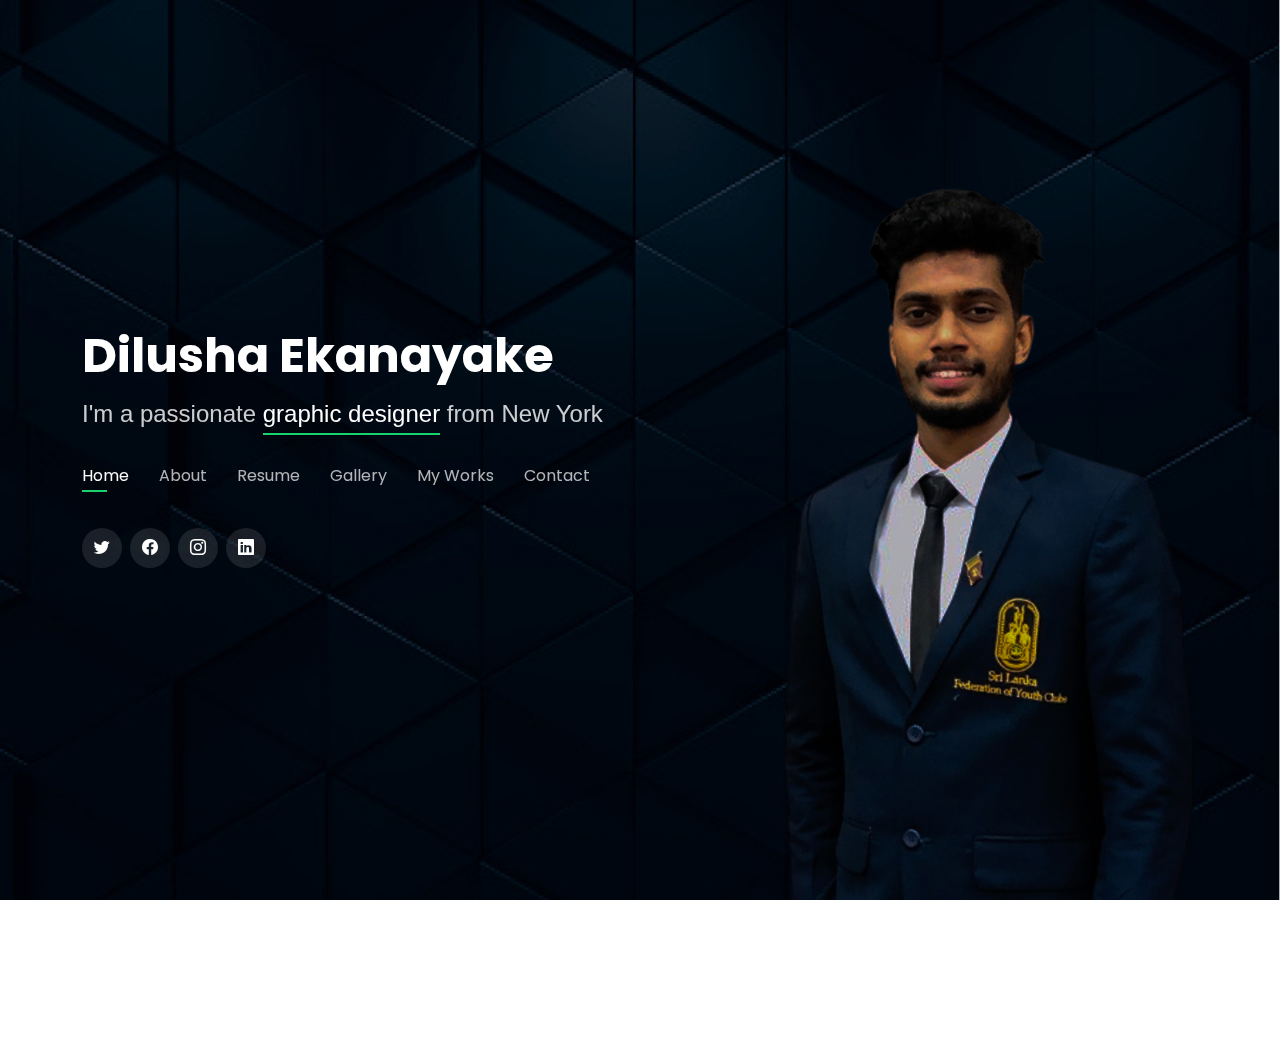
==== index.html @ a5055aa0 "resposived after alt" ====
<!DOCTYPE html>
<html lang="en">
<head>
    <meta charset="UTF-8">
    <title>dilusha</title>
    <meta name=" authour" content="dilusha ekanyaka">
    <meta name="description" content=" dilusha's web site">
    <link rel="icon" type="image/icon" href="assets\images\my profile pic (2).ico">
    <link rel="stylesheet" href="/css/normalize.css">

    <meta
            property="og:image"
            content="https://raw.githubusercontent.com/dilushaeka/web-demo/master/assets/images/my%20officia%20photo%20png.png"/>
    <meta
            property="og:description"
            content=" i am dilusha web developer na d software enegineering student"/>
    <meta property="og:title" content="Dilusha's web"/>
 

     
    <link rel="stylesheet" href="https://cdn.jsdelivr.net/npm/bootstrap@5.3.0-alpha3/dist/css/bootstrap.min.css">
    
    <!-------- google fonts ------>
    <link rel="preconnect" href="https://fonts.googleapis.com">
<link rel="preconnect" href="https://fonts.gstatic.com" crossorigin>
<link href="https://fonts.googleapis.com/css2?family=Poppins:wght@600&family=Ubuntu:wght@500&display=swap" rel="stylesheet">

<!----- my css ------>
<link rel="stylesheet" href="css/main.css">
<link rel="stylesheet" href="css/preloder.css">

 <!-- Favicons -->
 <link href="assets/img/favicon.png" rel="icon">
 <link href="assets/img/apple-touch-icon.png" rel="apple-touch-icon">

 <!-- Vendor CSS Files -->
 <link href="assets/vendor/bootstrap/css/bootstrap.min.css" rel="stylesheet">
 <link href="assets/vendor/bootstrap-icons/bootstrap-icons.css" rel="stylesheet">
 <link href="assets/vendor/boxicons/css/boxicons.min.css" rel="stylesheet">
 <link href="assets/vendor/glightbox/css/glightbox.min.css" rel="stylesheet">
 <link href="assets/vendor/remixicon/remixicon.css" rel="stylesheet">
 <link href="assets/vendor/swiper/swiper-bundle.min.css" rel="stylesheet">


 <!-- AOS Css -->
 <link href="https://unpkg.com/aos@2.3.1/dist/aos.css" rel="stylesheet">

 <!-- link animate.style -->
 <link
    rel="stylesheet"
    href="https://cdnjs.cloudflare.com/ajax/libs/animate.css/4.1.1/animate.min.css"
  />

<!--    hover.css-->
    <link href="css/hover.css" rel="stylesheet" media="all">


  <link href="https://fonts.googleapis.com/icon?family=Material+Icons" rel="stylesheet">


  
  <!-- link pre loder css -->
  <!-- <link rel="stylesheet" href="/css/preloder.css"> -->
 

</head>
<body>
    
    

<!--    <div id="preloder">-->
<!--        <img src="/assets/images/gif/loading.gif" alt="preloder">-->
<!--    </div>-->

    <!-- ============== ==============================Header=====================================================   -->
<!--<header id="header" class="header">-->
<!--      &lt;!&ndash; <a href="" class="logo">Dilusha</a>  &ndash;&gt;-->
<!--    <nav id="navbar" class="navbar">-->
<!--        <img class="hamburger"  src="assets/icons/icons8-hamburger-button-50.png" alt="ham">-->
<!--        <ul class="nav-list">-->
<!--            <li class="nav-item"><a class="nav-link " href="#home-section">Home</a></li>-->
<!--            <li class="nav-item"><a class="nav-link" href="#about" >About</a></li>-->
<!--            <li class="nav-item"><a class="nav-link" href="#resume" >Resume </a></li>-->
<!--            <li class="nav-item"><a class="nav-link" href="#gallery-section">Gallery</a></li>-->
<!--            <li class="nav-item"><a class="nav-link" href="#portfolio" >My work</a></li>-->
<!--            <li class="nav-item"><a href="#contact" >Contact</a></li>-->
<!--        </ul>-->
<!--    </nav>-->
<!--</header>-->
        <!-- End of the header -->

<!-- ======= Header ======= -->
<header id="header">
    <div class="container">

        <h1><a href="index.html">Dilusha Ekanayake</a></h1>
        <!-- Uncomment below if you prefer to use an image logo -->
        <!-- <a href="index.html" class="mr-auto"><img src="assets/img/logo.png" alt="" class="img-fluid"></a> -->
        <h2>I'm a passionate <span>graphic designer</span> from New York</h2>

        <nav id="navbar" class="navbar">
            <ul>
                <li><a class="nav-link active" href="#header">Home</a></li>
                <li><a class="nav-link" href="#about">About</a></li>
                <li><a class="nav-link" href="#resume">Resume</a></li>
                <li><a class="nav-link" href="#gallery-section">Gallery</a></li>
                <li><a class="nav-link" href="#portfolio">My Works</a></li>
                <li><a class="nav-link" href="#contact">Contact</a></li>
            </ul>
            <i class="bi bi-list mobile-nav-toggle"></i>
        </nav><!-- .navbar -->

        <div class="social-links">
            <a href="#" class="twitter"><i class="bi bi-twitter"></i></a>
            <a href="#" class="facebook"><i class="bi bi-facebook"></i></a>
            <a href="#" class="instagram"><i class="bi bi-instagram"></i></a>
            <a href="#" class="linkedin"><i class="bi bi-linkedin"></i></a>
        </div>



    </div>
</header><!-- End Header -->
<main>
<!--        <section class="home" id="home-section">-->
<!--          <div class="container" id="homeContainer">-->
<!--            <div class="social-links">-->
<!--              <a href="#" class="instagram"><i class="bi bi-instagram"></i></a>-->
<!--              <a href="#" class="facebook"><i class="bi bi-facebook"></i></a>-->
<!--              <a href="#" class="linkedin"><i class="bi bi-linkedin"></i></a>-->
<!--              <a href="#" class="twitter"> <i class="bi bi-twitter"></i></a>-->
<!--            </div>-->
<!--            <div class="header-title">-->
<!--              <h2 class="animate__animated animate__bounce__repeat-4">Hello it's Me</h2>-->
<!--            </div>-->
<!--              <br>-->
<!--              <br>-->
<!--            <div class="name" data-aos="flip-left"data-aos-easing="ease-out-cubic"data-aos-duration="2000">-->
<!--              <h1>DILUSHA EKANAYAKE</h1>-->
<!--&lt;!&ndash;              <img src="assets\images\my officia photo png.png" alt="" id="headerPic">&ndash;&gt;-->
<!--            </div>-->
<!--            <br>-->
<!--            &lt;!&ndash; <br>-->
<!--            <br> &ndash;&gt;-->
<!--            <div class="intro">-->
<!--                <h1>I'm <span class="multiple-context"></span></h1>-->
<!--            </div>-->
<!--            <div class="hireMe animate__heartBeat animate__repeat-1 ">-->
<!--              <h1>HIRE Me</h1>-->
<!--            </div>-->
<!--          </div>-->
<!--      </section>  <br> <br> <br> <br> <br> <br>-->


    <!-- ======================================= about SECTION ================================================== -->
        <section id="about" class="about">

        <!-- ======= About Me ======= -->
        <div class="about-me container">

            <div class="section-title">
                <h2>About</h2>
                <p>Learn more about me</p>
            </div>

            <div class="row">
                <div class="col-lg-4" data-aos="fade-right">
                    <img src="assets/img/me.jpg" class="img-fluid" alt="">
                </div>
                <div class="col-lg-8 pt-4 pt-lg-0 content" data-aos="fade-left">
                    <h3>UI/UX &amp; Graphic Designer</h3>
                    <p class="fst-italic">
                        Lorem ipsum dolor sit amet, consectetur adipiscing elit, sed do eiusmod tempor incididunt ut labore et dolore
                        magna aliqua.
                    </p>
                    <div class="row">
                        <div class="col-lg-6">
                            <ul>
                                <li><i class="bi bi-chevron-right"></i> <strong>Birthday:</strong> <span>1 May 1995</span></li>
                                <li><i class="bi bi-chevron-right"></i> <strong>Website:</strong> <span>www.example.com</span></li>
                                <li><i class="bi bi-chevron-right"></i> <strong>Phone:</strong> <span>+123 456 7890</span></li>
                                <li><i class="bi bi-chevron-right"></i> <strong>City:</strong> <span>New York, USA</span></li>
                            </ul>
                        </div>
                        <div class="col-lg-6">
                            <ul>
                                <li><i class="bi bi-chevron-right"></i> <strong>Age:</strong> <span>30</span></li>
                                <li><i class="bi bi-chevron-right"></i> <strong>Degree:</strong> <span>Master</span></li>
                                <li><i class="bi bi-chevron-right"></i> <strong>PhEmailone:</strong> <span>email@example.com</span></li>
                                <li><i class="bi bi-chevron-right"></i> <strong>Freelance:</strong> <span>Available</span></li>
                            </ul>
                        </div>
                    </div>
                    <p>
                        I’m  Software Engineering Student , Social Worker & Volunteer From Sri Lanka.
                        I Have  Done So Many Social projects and Volunteering Events.Highly Ambitious
                        & Focused Undergraduate in Computer Science.
                        I’m Consider Myself a Hardworking
                        Individual With a  Great  Passion and IT For the Business  Industries.
                        I’m Able to  Communicate Effectively wide with a Wide Range Of People.
                    </p>
                </div>
            </div>

            <div class="row tech-main-div"> +

                <div><h2>Here's</h2></div>
                <div><h1>Technologies</h1></div>
                <div><h2>I'm working</h2></div>

                <div class="tech-div">
                    <div class="tech-img"><img  src="assets\png\css-3.png" alt="css-png"><span></span></div>
                    <div class="tech-img"><img  src="assets\png\java.png" alt="java-png"><span></span></div>
                    <div class="tech-img"><img  src="assets\png\hibernate-icon-0.jpg" alt="hiber-png"><span></span></div>
                    <div class="tech-img"><img  src="assets\png\html-5.png" alt="html-png"></div>
                    <div class="tech-img"><img  src="assets\png\github-mark-white.png" alt="css-png" style="background-color: black;"><span>CSS</span></div>
                    <div class="tech-img"><img  src="assets\png\logo-mysql-170x115.png" alt="java-png"><span></span></div>
                    <div class="tech-img"><img  src="assets\png\figma.png" alt="hiber-png"><span></span></div>
                    <div class="tech-img"><img  src="assets\png\javaScript.png" alt="html-png"></div>
                    <div class="tech-img"><img  src="assets\png\React1.png" alt="css-png"><span></span></div>
                    <div class="tech-img"><img  src="assets\png\tailwind.png" alt="java-png"><span></span></div>
                    <div class="tech-img"><img  src="assets\png\bootstrap.png" alt="hiber-png"><span></span></div>
                    <div class="tech-img"><img  src="assets\png\jQuary.png" alt="html-png"></div>


                </div>
            </div><br> <br> <br>

        </div><!-- End About Me -->
      </section>

    <!-- ====================================== Resume Section ================================================== -->
        <section id="resume" class="resume">
        <div class="container">

            <div class="section-title">
                <h2>Resume</h2>
                <p>Check My Resume</p>
            </div>

            <div class="row">
                <div class="col-lg-6">
                    <h3 class="resume-title">Sumary</h3>
                    <div class="resume-item pb-0">
                        <h4>Alice Barkley</h4>
                        <p><em>Innovative and deadline-driven Graphic Designer with 3+ years of experience designing and developing user-centered digital/print marketing material from initial concept to final, polished deliverable.</em></p>
                        <p>
                        <ul>
                            <li>Portland par 127,Orlando, FL</li>
                            <li>(123) 456-7891</li>
                            <li>alice.barkley@example.com</li>
                        </ul>
                        </p>
                    </div>

                    <h3 class="resume-title">Education</h3>
                    <div class="resume-item">
                        <h4>Master of Fine Arts &amp; Graphic Design</h4>
                        <h5>2015 - 2016</h5>
                        <p><em>Rochester Institute of Technology, Rochester, NY</em></p>
                        <p>Qui deserunt veniam. Et sed aliquam labore tempore sed quisquam iusto autem sit. Ea vero voluptatum qui ut dignissimos deleniti nerada porti sand markend</p>
                    </div>
                    <div class="resume-item">
                        <h4>Bachelor of Fine Arts &amp; Graphic Design</h4>
                        <h5>2010 - 2014</h5>
                        <p><em>Rochester Institute of Technology, Rochester, NY</em></p>
                        <p>Quia nobis sequi est occaecati aut. Repudiandae et iusto quae reiciendis et quis Eius vel ratione eius unde vitae rerum voluptates asperiores voluptatem Earum molestiae consequatur neque etlon sader mart dila</p>
                    </div>
                </div>
                <div class="col-lg-6">
                    <h3 class="resume-title">Professional Experience</h3>
                    <div class="resume-item">
                        <h4>Senior graphic design specialist</h4>
                        <h5>2019 - Present</h5>
                        <p><em>Experion, New York, NY </em></p>
                        <p>
                        <ul>
                            <li>Lead in the design, development, and implementation of the graphic, layout, and production communication materials</li>
                            <li>Delegate tasks to the 7 members of the design team and provide counsel on all aspects of the project. </li>
                            <li>Supervise the assessment of all graphic materials in order to ensure quality and accuracy of the design</li>
                            <li>Oversee the efficient use of production project budgets ranging from $2,000 - $25,000</li>
                        </ul>
                        </p>
                    </div>
                    <div class="resume-item">
                        <h4>Graphic design specialist</h4>
                        <h5>2017 - 2018</h5>
                        <p><em>Stepping Stone Advertising, New York, NY</em></p>
                        <p>
                        <ul>
                            <li>Developed numerous marketing programs (logos, brochures,infographics, presentations, and advertisements).</li>
                            <li>Managed up to 5 projects or tasks at a given time while under pressure</li>
                            <li>Recommended and consulted with clients on the most appropriate graphic design</li>
                            <li>Created 4+ design presentations and proposals a month for clients and account managers</li>
                        </ul>
                        </p>
                    </div>
                </div>
            </div>

        </div>

        </section><!-- End Resume Section -->

    <!-- ====================================== Gallery Section ================================================== -->

        <section class="row gallery" id="gallery-section">
            <div class="container">
                <div  class="section-title" >
                    <h2>GALLERY</h2>
                    <h1>YOU CAN SEE MY GALLERY HERE </h1>
                </div> <br>  <br> <br>
                <div class="Box">

                    <div>
                        <img src="assets\images\volunteer Award.JPG" alt=""  width="500">
                    </div>

                    <div>
                        <img src="assets\png\my profile pic.jfif" alt="" width="500" >
                    </div>

                    <div>
                        <img src="" alt="" width="500">
                    </div>

                    <div>
                        <img src="assets\images\thaipongal.JPG" alt="" width="500">
                    </div>

                    <div>
                        <img src="assets\images\internatinal banner.JPG" alt="" width="500">
                    </div>

                    <div>
                        <img src="assets\images\side-angle.JPG" alt="side"  width="300">
                    </div>

                    <div>
                        <img src="assets\images\volunteer Award.JPG" alt=""  width="500">
                    </div>

                    <div>
                        <img src="assets\png\my profile pic.jfif" alt="" width="500" >
                    </div>

                    <div>
                        <img src="" alt="" width="500">
                    </div>

                    <div>
                        <img src="assets\images\thaipongal.JPG" alt="" width="500">
                    </div>

                    <div>
                        <img src="assets\images\internatinal banner.JPG" alt="" width="500">
                    </div>

                    <div>
                        <img src="assets\images\side-angle.JPG" alt=""  width="300">
                    </div>
                </div>
            </div>
        </section> <br> <br> <br> <br> <br> <br>


    <!-- ======= Portfolio Section ======= -->
    <section id="portfolio" class="portfolio">
        <div class="container">

            <div class="section-title">
                <h2>Portfolio</h2>
                <p>My Works</p>
            </div>

            <div class="row">
                <div class="col-lg-12 d-flex justify-content-center">
                    <ul id="portfolio-flters">
                        <li data-filter="*" class="filter-active">All</li>
                        <li data-filter=".filter-app">App</li>
                        <li data-filter=".filter-card">Card</li>
                        <li data-filter=".filter-web">Web</li>
                    </ul>
                </div>
            </div>

            <div class="row portfolio-container">

                <div class="col-lg-4 col-md-6 portfolio-item filter-app">
                    <div class="portfolio-wrap">
                        <img src="assets\images\uk tile.png" class="img-fluid" alt="">
                        <div class="portfolio-info">
                            <h4>UK Tile House</h4>
                            <p>App</p>
                            <div class="portfolio-links">
                                <a href="assets/img/portfolio/portfolio-1.jpg" data-gallery="portfolioGallery" class="portfolio-lightbox" title="App 1"><i class="bx bx-plus"></i></a>
                                <a href="https://github.com/dilushaeka/UkTileShopManage" data-gallery="portfolioDetailsGallery" data-glightbox="type: external" class="portfolio-details-lightbox" title="Portfolio Details"><i class="bx bx-link"></i></a>
                            </div>
                        </div>
                    </div>
                </div>

                <div class="col-lg-4 col-md-6 portfolio-item filter-web">
                    <div class="portfolio-wrap">
                        <img src="assets/images/Projects/POS Assignment7.png" class="img-fluid" alt="">
                        <div class="portfolio-info">
                            <h4>Bootstrap POS</h4>
                            <p>Web</p>
                            <div class="portfolio-links">
                                <a href="https://github.com/dilushaeka/bootstrap-pos" data-gallery="portfolioGallery" class="portfolio-lightbox" title="Web 3"><i class="bx bx-plus"></i></a>
                                <a href="" data-gallery="portfolioDetailsGallery" data-glightbox="type: external" class="portfolio-details-lightbox" title="Portfolio Details"><i class="bx bx-link"></i></a>
                            </div>
                        </div>
                    </div>
                </div>

                <div class="col-lg-4 col-md-6 portfolio-item filter-app">
                    <div class="portfolio-wrap">
                        <img src="assets/images/Projects/calculater ass8.png" class="img-fluid" alt="">
                        <div class="portfolio-info">
                            <h4>Calculator</h4>
                            <p>App</p>
                            <div class="portfolio-links">
                                <a href="assets/img/portfolio/portfolio-3.jpg" data-gallery="portfolioGallery" class="portfolio-lightbox" title="App 2"><i class="bx bx-plus"></i></a>
                                <a href="https://github.com/dilushaeka/calculator" data-gallery="portfolioDetailsGallery" data-glightbox="type: external" class="portfolio-details-lightbox" title="Portfolio Details"><i class="bx bx-link"></i></a>
                            </div>
                        </div>
                    </div>
                </div>

                <div class="col-lg-4 col-md-6 portfolio-item filter-card">
                    <div class="portfolio-wrap">
                        <img src="assets/images/Projects/assignment5.jpg" class="img-fluid" alt="">
                        <div class="portfolio-info">
                            <h4> Article</h4>
                            <p>Card</p>
                            <div class="portfolio-links">
                                <a href="assets/img/portfolio/portfolio-4.jpg" data-gallery="portfolioGallery" class="portfolio-lightbox" title="Card 2"><i class="bx bx-plus"></i></a>
                                <a href="https://github.com/dilushaeka/css_assignment5" data-gallery="portfolioDetailsGallery" data-glightbox="type: external" class="portfolio-details-lightbox" title="Portfolio Details"><i class="bx bx-link"></i></a>
                            </div>
                        </div>
                    </div>
                </div>

                <div class="col-lg-4 col-md-6 portfolio-item filter-web">
                    <div class="portfolio-wrap">
                        <img src="" class="img-fluid" alt="">
                        <div class="portfolio-info">
                            <h4>Web 2</h4>
                            <p>Web</p>
                            <div class="portfolio-links">
                                <a href="" data-gallery="portfolioGallery" class="portfolio-lightbox" title="Web 2"><i class="bx bx-plus"></i></a>
                                <a href="" data-gallery="portfolioDetailsGallery" data-glightbox="type: external" class="portfolio-details-lightbox" title="Portfolio Details"><i class="bx bx-link"></i></a>
                            </div>
                        </div>
                    </div>
                </div>

                <div class="col-lg-4 col-md-6 portfolio-item filter-app">
                    <div class="portfolio-wrap">
                        <img src="assets/img/portfolio/portfolio-6.jpg" class="img-fluid" alt="">
                        <div class="portfolio-info">
                            <h4>App 3</h4>
                            <p>App</p>
                            <div class="portfolio-links">
                                <a href="assets/img/portfolio/portfolio-6.jpg" data-gallery="portfolioGallery" class="portfolio-lightbox" title="App 3"><i class="bx bx-plus"></i></a>
                                <a href="portfolio-details.html" data-gallery="portfolioDetailsGallery" data-glightbox="type: external" class="portfolio-details-lightbox" title="Portfolio Details"><i class="bx bx-link"></i></a>
                            </div>
                        </div>
                    </div>
                </div>

                <div class="col-lg-4 col-md-6 portfolio-item filter-card">
                    <div class="portfolio-wrap">
                        <img src="assets/images/Projects/carAnimation.png" class="img-fluid" alt="">
                        <div class="portfolio-info">
                            <h4>Card 1</h4>
                            <p>Card</p>
                            <div class="portfolio-links">
                                <a href="https://github.com/dilushaeka/carAnimation" data-gallery="portfolioGallery" class="portfolio-lightbox" title="Card 1"><i class="bx bx-plus"></i></a>
                                <a href="https://dilushaeka.github.io/carAnimation/" data-gallery="portfolioDetailsGallery" data-glightbox="type: external" class="portfolio-details-lightbox" title="Portfolio Details"><i class="bx bx-link"></i></a>
                            </div>
                        </div>
                    </div>
                </div>

                <div class="col-lg-4 col-md-6 portfolio-item filter-card">
                    <div class="portfolio-wrap">
                        <img src="assets/img/portfolio/portfolio-8.jpg" class="img-fluid" alt="">
                        <div class="portfolio-info">
                            <h4>Card 3</h4>
                            <p>Card</p>
                            <div class="portfolio-links">
                                <a href="assets/img/portfolio/portfolio-8.jpg" data-gallery="portfolioGallery" class="portfolio-lightbox" title="Card 3"><i class="bx bx-plus"></i></a>
                                <a href="portfolio-details.html" data-gallery="portfolioDetailsGallery" data-glightbox="type: external" class="portfolio-details-lightbox" title="Portfolio Details"><i class="bx bx-link"></i></a>
                            </div>
                        </div>
                    </div>
                </div>

                <div class="col-lg-4 col-md-6 portfolio-item filter-web">
                    <div class="portfolio-wrap">
                        <img src="assets/img/portfolio/portfolio-9.jpg" class="img-fluid" alt="">
                        <div class="portfolio-info">
                            <h4>Web 3</h4>
                            <p>Web</p>
                            <div class="portfolio-links">
                                <a href="assets/img/portfolio/portfolio-9.jpg" data-gallery="portfolioGallery" class="portfolio-lightbox" title="Web 3"><i class="bx bx-plus"></i></a>
                                <a href="portfolio-details.html" data-gallery="portfolioDetailsGallery" data-glightbox="type: external" class="portfolio-details-lightbox" title="Portfolio Details"><i class="bx bx-link"></i></a>
                            </div>
                        </div>
                    </div>
                </div>

            </div>

        </div>

        <div> <br> <br> <br> <br> <br>
            <h1>
                <a class="hireMe animate__heartBeat animate__repeat-1 " style="color: #76078f; background-color: #29cc61; width: fit-content; padding: 14px; text-decoration: none; animation-name: hire;
                      animation-duration: 0.5s;

                      animation-iteration-count: infinite;" href="https://medium.com/@dilushaeka99">Click Here to My Blog site</a>
            </h1>
        </div>
    </section><!-- End Portfolio Section -->
    <!-- ===================================== Contact Section ================================================== -->
        <section id="contact" class="contact">
            <div class="container">

                <div class="section-title">
                    <h2>Contact</h2>
                    <p>Contact Me</p>
                </div>

                <div class="row mt-2">

                    <div class="col-md-6 d-flex align-items-stretch">
                        <div class="info-box">
                            <i class="bx bx-map"></i>
                            <h3>My Address</h3>
                            <p>A108 Adam Street, New York, NY 535022</p>
                        </div>
                    </div>

                    <div class="col-md-6 mt-4 mt-md-0 d-flex align-items-stretch">
                        <div class="info-box">
                            <i class="bx bx-share-alt"></i>
                            <h3>Social Profiles</h3>
                            <div class="social-links">
                                <a href="#" class="twitter"><i class="bi bi-twitter"></i></a>
                                <a href="#" class="facebook"><i class="bi bi-facebook"></i></a>
                                <a href="#" class="instagram"><i class="bi bi-instagram"></i></a>
                                <a href="#" class="google-plus"><i class="bi bi-skype"></i></a>
                                <a href="#" class="linkedin"><i class="bi bi-linkedin"></i></a>
                            </div>
                        </div>
                    </div>

                    <div class="col-md-6 mt-4 d-flex align-items-stretch">
                        <div class="info-box">
                            <i class="bx bx-envelope"></i>
                            <h3>Email Me</h3>
                            <p>contact@example.com</p>
                        </div>
                    </div>
                    <div class="col-md-6 mt-4 d-flex align-items-stretch">
                        <div class="info-box">
                            <i class="bx bx-phone-call"></i>
                            <h3>Call Me</h3>
                            <p>+1 5589 55488 55</p>
                        </div>
                    </div>
                </div>

                <form action="forms/contact.php" method="post" role="form" class="php-email-form mt-4">
                    <div class="row">
                        <div class="col-md-6 form-group">
                            <input type="text" name="name" class="form-control" id="name" placeholder="Your Name" required>
                        </div>
                        <div class="col-md-6 form-group mt-3 mt-md-0">
                            <input type="email" class="form-control" name="email" id="email" placeholder="Your Email" required>
                        </div>
                    </div>
                    <div class="form-group mt-3">
                        <input type="text" class="form-control" name="subject" id="subject" placeholder="Subject" required>
                    </div>
                    <div class="form-group mt-3">
                        <textarea class="form-control" name="message" rows="5" placeholder="Message" required></textarea>
                    </div>
                    <div class="my-3">
                        <div class="loading">Loading</div>
                        <div class="error-message"></div>
                        <div class="sent-message">Your message has been sent. Thank you!</div>
                    </div>
                    <div class="text-center"><button type="submit">Send Message</button></div>
                </form>

            </div>
        </section><!-- End Contact Section -->

    </main>

        <footer>

        </footer>

        <script src="/assets/jQuary/jquery-3.6.4.min.js"></script>

        <!-- Vendor JS Files -->
        <script src="assets/vendor/purecounter/purecounter_vanilla.js"></script>
        <script src="assets/vendor/bootstrap/js/bootstrap.bundle.min.js"></script>
        <script src="assets/vendor/glightbox/js/glightbox.min.js"></script>
        <script src="assets/vendor/isotope-layout/isotope.pkgd.min.js"></script>
        <script src="assets/vendor/swiper/swiper-bundle.min.js"></script>
        <script src="assets/vendor/waypoints/noframework.waypoints.js"></script>
        <script src="assets/vendor/php-email-form/validate.js"></script>

        <script src="https://unpkg.com/typed.js@2.0.16/dist/typed.umd.js"></script>
        <script src="https://smtpjs.com/v3/smtp.js"></script>




        <script src="js/main.js"></script>
        <!-- AOS JS -->
        <script src="https://unpkg.com/aos@2.3.1/dist/aos.js"></script>
        <script>
            AOS.init();

            $(document).ready(()=>{
                setTimeout(() => {
                    $("#preloder").css({
                        display:"none"
                    });
                },3000);
            });



        </script>


</body>
</html>
---- css/main.css ----
/**
* Template Name: Personal
* Updated: Mar 10 2023 with Bootstrap v5.2.3
* Template URL: https://bootstrapmade.com/personal-free-resume-bootstrap-template/
* Author: BootstrapMade.com
* License: https://bootstrapmade.com/license/
*/

/*--------------------------------------------------------------
# General
--------------------------------------------------------------*/
body {
  font-family: "Open Sans", sans-serif;
  background-color: #040404;
  color: #fff;
  position: relative;
  background: transparent;
}

body::before {
  content: "";
  position: fixed;
  background: #040404 url("../assets/images/bg.jpg") top right no-repeat;
  background-size: cover;
  left: 0;
  right: 0;
  top: 0;
  height: 100vh;
  z-index: -1;
}

@media (min-width: 1024px) {
  body::before {
    background-attachment: fixed;
  }
}

a {
  color: #18d26e;
  text-decoration: none;
}

a:hover {
  color: #35e888;
  text-decoration: none;
}

h1,
h2,
h3,
h4,
h5,
h6 {
  font-family: "Raleway", sans-serif;
}

/*--------------------------------------------------------------
# Header
--------------------------------------------------------------*/
#header {
  transition: ease-in-out 0.3s;
  position: relative;
  height: 100vh;
  display: flex;
  align-items: center;
  z-index: 997;
  overflow-y: auto;
}

#header * {
  transition: ease-in-out 0.3s;
}

#header h1 {
  font-size: 48px;
  margin: 0;
  padding: 0;
  line-height: 1;
  font-weight: 700;
  font-family: "Poppins", sans-serif;
}

#header h1 a,
#header h1 a:hover {
  color: #fff;
  line-height: 1;
  display: inline-block;
}

#header h2 {
  font-size: 24px;
  margin-top: 20px;
  color: rgba(255, 255, 255, 0.8);
}

#header h2 span {
  color: #fff;
  border-bottom: 2px solid #18d26e;
  padding-bottom: 6px;
}

#header img {
  padding: 0;
  margin: 0;
}

#header .social-links {
  margin-top: 40px;
  display: flex;
}

#header .social-links a {
  font-size: 16px;
  display: flex;
  justify-content: center;
  align-items: center;
  background: rgba(255, 255, 255, 0.1);
  color: #fff;
  line-height: 1;
  margin-right: 8px;
  border-radius: 50%;
  width: 40px;
  height: 40px;
}

#header .social-links a:hover {
  background: #18d26e;
}

@media (max-width: 992px) {
  #header h1 {
    font-size: 36px;
  }

  #header h2 {
    font-size: 20px;
    line-height: 30px;
  }

  #header .social-links {
    margin-top: 15px;
  }

  #header .container {
    display: flex;
    flex-direction: column;
    align-items: center;
  }
}

/* Header Top */
#header.header-top {
  height: 80px;
  position: fixed;
  left: 0;
  top: 0;
  right: 0;
  background: rgba(0, 0, 0, 0.9);
}

#header.header-top .social-links,
#header.header-top h2 {
  display: none;
}

#header.header-top h1 {
  margin-right: auto;
  font-size: 36px;
}

#header.header-top .container {
  display: flex;
  align-items: center;
}

#header.header-top .navbar {
  margin: 0;
}

@media (max-width: 768px) {
  #header.header-top {
    height: 60px;
  }

  #header.header-top h1 {
    font-size: 26px;
  }
}

/*--------------------------------------------------------------
# Navigation Menu
--------------------------------------------------------------*/
/**
* Desktop Navigation
*/
.navbar {
  padding: 0;
  margin-top: 35px;
}

.navbar ul {
  margin: 0;
  padding: 0;
  display: flex;
  list-style: none;
  align-items: center;
}

.navbar li {
  position: relative;
}

.navbar li+li {
  margin-left: 30px;
}

.navbar a,
.navbar a:focus {
  display: flex;
  align-items: center;
  justify-content: space-between;
  padding: 0;
  font-family: "Poppins", sans-serif;
  font-size: 16px;
  font-weight: 400;
  color: rgba(255, 255, 255, 0.7);
  white-space: nowrap;
  transition: 0.3s;
}

.navbar a i,
.navbar a:focus i {
  font-size: 12px;
  line-height: 0;
  margin-left: 5px;
}

.navbar a:before {
  content: "";
  position: absolute;
  width: 0;
  height: 2px;
  bottom: -4px;
  left: 0;
  background-color: #18d26e;
  visibility: hidden;
  width: 0px;
  transition: all 0.3s ease-in-out 0s;
}

.navbar a:hover:before,
.navbar li:hover>a:before,
.navbar .active:before {
  visibility: visible;
  width: 25px;
}

.navbar a:hover,
.navbar .active,
.navbar .active:focus,
.navbar li:hover>a {
  color: #fff;
}

/**
* Mobile Navigation
*/
.mobile-nav-toggle {
  color: #fff;
  font-size: 28px;
  cursor: pointer;
  display: none;
  line-height: 0;
  transition: 0.5s;
  position: fixed;
  right: 15px;
  top: 15px;
}

@media (max-width: 991px) {
  .mobile-nav-toggle {
    display: block;
  }

  .navbar ul {
    display: none;
  }
}

.navbar-mobile {
  position: fixed;
  overflow: hidden;
  top: 0;
  right: 0;
  left: 0;
  bottom: 0;
  background: rgba(0, 0, 0, 0.9);
  transition: 0.3s;
  z-index: 999;
  margin-top: 0;
}

.navbar-mobile .mobile-nav-toggle {
  position: absolute;
  top: 15px;
  right: 15px;
}

.navbar-mobile ul {
  display: block;
  position: absolute;
  top: 55px;
  right: 15px;
  bottom: 45px;
  left: 15px;
  padding: 10px 0;
  overflow-y: auto;
  transition: 0.3s;
  border: 2px solid rgba(255, 255, 255, 0.2);
}

.navbar-mobile li {
  padding: 12px 20px;
}

.navbar-mobile li+li {
  margin: 0;
}

.navbar-mobile a,
.navbar-mobile a:focus {
  font-size: 16px;
  position: relative;
}

/*------------------------------------------*/

/*--------------------------------------------------------------
# Sections General
--------------------------------------------------------------*/
section {
  overflow: hidden;
  position: absolute;
  width: 100%;
  top: 140px;
  bottom: 100%;
  opacity: 0;
  transition: ease-in-out 0.4s;
  z-index: 2;
}

section.section-show {
  top: 100px;
  bottom: auto;
  opacity: 1;
  padding-bottom: 45px;
}

section .container {
  background: rgba(0, 0, 0, 0.9);
  padding: 30px;
}

@media (max-width: 768px) {
  section {
    top: 120px;
  }

  section.section-show {
    top: 80px;
  }
}

.section-title h2 {
  font-size: 14px;
  font-weight: 500;
  padding: 0;
  line-height: 1px;
  margin: 0 0 20px 0;
  letter-spacing: 2px;
  text-transform: uppercase;
  color: #aaaaaa;
  font-family: "Poppins", sans-serif;
}

.section-title h2::after {
  content: "";
  width: 120px;
  height: 1px;
  display: inline-block;
  background: #4ceb95;
  margin: 4px 10px;
}

.section-title p {
  margin: 0;
  margin: -15px 0 15px 0;
  font-size: 36px;
  font-weight: 700;
  text-transform: uppercase;
  font-family: "Poppins", sans-serif;
  color: #fff;
}

/*--------------------------------------------------------------
# About
--------------------------------------------------------------*/
.about-me .content h3 {
  font-weight: 700;
  font-size: 26px;
  color: #18d26e;
}

.about-me .content ul {
  list-style: none;
  padding: 0;
}

.about-me .content ul li {
  margin-bottom: 20px;
  display: flex;
  align-items: center;
}

.about-me .content ul strong {
  margin-right: 10px;
}

.about-me .content ul i {
  font-size: 16px;
  margin-right: 5px;
  color: #18d26e;
  line-height: 0;
}

.about-me .content p:last-child {
  margin-bottom: 0;
}


/*=========== tech div =============*/
.tech-main-div>div>h1{
  color: rgb(173, 9, 171);
  font-weight: bolder;
  font-size: 5rem;
}
/*.tech-main-div{*/
/*  position: relative;*/
/*  background-color: rgba(8, 12, 83, 0.542);*/
/*  z-index: 230;*/
/*  color: aliceblue;*/
/*  left: 100px;*/
/*  margin: 20px auto 20px auto;*/
/*  padding: 30px;*/
/*  width: 100vw;*/
/*}*/
.tech-img>img{
  width: 10vw;
  height: 10vw;
}

.tech-div{
  display: grid;
  gap: 20px;
  grid-template-columns: auto auto auto auto;
  justify-content: center;
}


/*--------------------------------------------------------------
# Counts
--------------------------------------------------------------*/
.counts {
  padding: 70px 0 60px;
}

.counts .count-box {
  padding: 30px 30px 25px 30px;
  width: 100%;
  position: relative;
  text-align: center;
  background: rgba(255, 255, 255, 0.08);
}

.counts .count-box i {
  position: absolute;
  top: -25px;
  left: 50%;
  transform: translateX(-50%);
  font-size: 24px;
  background: rgba(255, 255, 255, 0.1);
  padding: 12px;
  color: #18d26e;
  border-radius: 50px;
  line-height: 0;
}

.counts .count-box span {
  font-size: 36px;
  display: block;
  font-weight: 600;
  color: #fff;
}

.counts .count-box p {
  padding: 0;
  margin: 0;
  font-family: "Raleway", sans-serif;
  font-size: 14px;
}

/*--------------------------------------------------------------
# Skills
--------------------------------------------------------------*/
.skills .progress {
  height: 60px;
  display: block;
  background: none;
  border-radius: 0;
}

.skills .progress .skill {
  padding: 10px 0;
  margin: 0;
  text-transform: uppercase;
  display: block;
  font-weight: 600;
  font-family: "Poppins", sans-serif;
  color: #fff;
}

.skills .progress .skill .val {
  float: right;
  font-style: normal;
}

.skills .progress-bar-wrap {
  background: rgba(255, 255, 255, 0.2);
}

.skills .progress-bar {
  width: 1px;
  height: 10px;
  transition: 0.9s;
  background-color: #18d26e;
}

/*--------------------------------------------------------------
# Interests
--------------------------------------------------------------*/
.interests .icon-box {
  display: flex;
  align-items: center;
  padding: 20px;
  background: rgba(255, 255, 255, 0.08);
  transition: ease-in-out 0.3s;
}

.interests .icon-box i {
  font-size: 32px;
  padding-right: 10px;
  line-height: 1;
}

.interests .icon-box h3 {
  font-weight: 700;
  margin: 0;
  padding: 0;
  line-height: 1;
  font-size: 16px;
  color: #fff;
}

.interests .icon-box:hover {
  background: rgba(255, 255, 255, 0.12);
}



/*--------------------------------------------------------------
# Resume
--------------------------------------------------------------*/
.resume .resume-title {
  font-size: 26px;
  font-weight: 700;
  margin-top: 20px;
  margin-bottom: 20px;
  color: #fff;
}

.resume .resume-item {
  padding: 0 0 20px 20px;
  margin-top: -2px;
  border-left: 2px solid rgba(255, 255, 255, 0.2);
  position: relative;
}

.resume .resume-item h4 {
  line-height: 18px;
  font-size: 18px;
  font-weight: 600;
  text-transform: uppercase;
  font-family: "Poppins", sans-serif;
  color: #18d26e;
  margin-bottom: 10px;
}

.resume .resume-item h5 {
  font-size: 16px;
  background: rgba(255, 255, 255, 0.15);
  padding: 5px 15px;
  display: inline-block;
  font-weight: 600;
  margin-bottom: 10px;
}

.resume .resume-item ul {
  padding-left: 20px;
}

.resume .resume-item ul li {
  padding-bottom: 10px;
}

.resume .resume-item:last-child {
  padding-bottom: 0;
}

.resume .resume-item::before {
  content: "";
  position: absolute;
  width: 16px;
  height: 16px;
  border-radius: 50px;
  left: -9px;
  top: 0;
  background: #18d26e;
  border: 2px solid #18d26e;
}

/* ----------------------------------------------------------------------------
                              gallery section

---------------------------------------------------------------------------- */

.Box{
  display: grid;
  grid-template-columns: auto auto auto;
  grid-row: auto;
  gap: 20px;


}


/*--------------------------------------------------------------
# Services
--------------------------------------------------------------*/
.services .icon-box {
  text-align: center;
  background: rgba(204, 204, 204, 0.1);
  padding: 80px 20px;
  transition: all ease-in-out 0.3s;
}

.services .icon-box .icon {
  margin: 0 auto;
  width: 64px;
  height: 64px;
  background: #18d26e;
  border-radius: 5px;
  transition: all 0.3s ease-out 0s;
  display: flex;
  align-items: center;
  justify-content: center;
  margin-bottom: 20px;
  transform-style: preserve-3d;
}

.services .icon-box .icon i {
  color: #fff;
  font-size: 28px;
}

.services .icon-box .icon::before {
  position: absolute;
  content: "";
  left: -8px;
  top: -8px;
  height: 100%;
  width: 100%;
  background: rgba(255, 255, 255, 0.15);
  border-radius: 5px;
  transition: all 0.3s ease-out 0s;
  transform: translateZ(-1px);
}

.services .icon-box h4 {
  font-weight: 700;
  margin-bottom: 15px;
  font-size: 24px;
}

.services .icon-box h4 a {
  color: #fff;
}

.services .icon-box p {
  line-height: 24px;
  font-size: 14px;
  margin-bottom: 0;
}

.services .icon-box:hover {
  background: #18d26e;
  border-color: #18d26e;
}

.services .icon-box:hover .icon {
  background: #fff;
}

.services .icon-box:hover .icon i {
  color: #18d26e;
}

.services .icon-box:hover .icon::before {
  background: #35e888;
}

.services .icon-box:hover h4 a,
.services .icon-box:hover p {
  color: #fff;
}

/*--------------------------------------------------------------
# Portfolio
--------------------------------------------------------------*/
.portfolio .portfolio-item {
  margin-bottom: 30px;
}

.portfolio #portfolio-flters {
  padding: 0;
  margin: 0 auto 15px auto;
  list-style: none;
  text-align: center;
  border-radius: 50px;
  padding: 2px 15px;
}

.portfolio #portfolio-flters li {
  cursor: pointer;
  display: inline-block;
  padding: 8px 16px 10px 16px;
  font-size: 14px;
  font-weight: 600;
  line-height: 1;
  text-transform: uppercase;
  color: #fff;
  background: rgba(255, 255, 255, 0.1);
  margin: 0 3px 10px 3px;
  transition: all 0.3s ease-in-out;
  border-radius: 4px;
}

.portfolio #portfolio-flters li:hover,
.portfolio #portfolio-flters li.filter-active {
  background: #18d26e;
}

.portfolio #portfolio-flters li:last-child {
  margin-right: 0;
}

.portfolio .portfolio-wrap {
  transition: 0.3s;
  position: relative;
  overflow: hidden;
  z-index: 1;
  background: rgba(0, 0, 0, 0.6);
}

.portfolio .portfolio-wrap::before {
  content: "";
  background: rgba(0, 0, 0, 0.6);
  position: absolute;
  left: 30px;
  right: 30px;
  top: 30px;
  bottom: 30px;
  transition: all ease-in-out 0.3s;
  z-index: 2;
  opacity: 0;
}

.portfolio .portfolio-wrap .portfolio-info {
  opacity: 0;
  position: absolute;
  top: 0;
  left: 0;
  right: 0;
  bottom: 0;
  text-align: center;
  z-index: 3;
  transition: all ease-in-out 0.3s;
  display: flex;
  flex-direction: column;
  justify-content: center;
  align-items: center;
}

.portfolio .portfolio-wrap .portfolio-info::before {
  display: block;
  content: "";
  width: 48px;
  height: 48px;
  position: absolute;
  top: 35px;
  left: 35px;
  border-top: 3px solid #fff;
  border-left: 3px solid #fff;
  transition: all 0.5s ease 0s;
  z-index: 9994;
}

.portfolio .portfolio-wrap .portfolio-info::after {
  display: block;
  content: "";
  width: 48px;
  height: 48px;
  position: absolute;
  bottom: 35px;
  right: 35px;
  border-bottom: 3px solid #fff;
  border-right: 3px solid #fff;
  transition: all 0.5s ease 0s;
  z-index: 9994;
}

.portfolio .portfolio-wrap .portfolio-info h4 {
  font-size: 20px;
  color: #fff;
  font-weight: 600;
}

.portfolio .portfolio-wrap .portfolio-info p {
  color: #ffffff;
  font-size: 14px;
  text-transform: uppercase;
  padding: 0;
  margin: 0;
}

.portfolio .portfolio-wrap .portfolio-links {
  text-align: center;
  z-index: 4;
}

.portfolio .portfolio-wrap .portfolio-links a {
  color: #fff;
  margin: 0 2px;
  font-size: 28px;
  display: inline-block;
  transition: 0.3s;
}

.portfolio .portfolio-wrap .portfolio-links a:hover {
  color: #63eda3;
}

.portfolio .portfolio-wrap:hover::before {
  top: 0;
  left: 0;
  right: 0;
  bottom: 0;
  opacity: 1;
}

.portfolio .portfolio-wrap:hover .portfolio-info {
  opacity: 1;
}

.portfolio .portfolio-wrap:hover .portfolio-info::before {
  top: 15px;
  left: 15px;
}

.portfolio .portfolio-wrap:hover .portfolio-info::after {
  bottom: 15px;
  right: 15px;
}

/*--------------------------------------------------------------
# Contact
--------------------------------------------------------------*/
.contact .info-box {
  color: #444444;
  padding: 20px;
  width: 100%;
  background: rgba(255, 255, 255, 0.08);
}

.contact .info-box i.bx {
  font-size: 24px;
  color: #18d26e;
  border-radius: 50%;
  padding: 14px;
  float: left;
  background: rgba(255, 255, 255, 0.1);
}

.contact .info-box h3 {
  font-size: 20px;
  color: rgba(255, 255, 255, 0.5);
  font-weight: 700;
  margin: 10px 0 8px 68px;
}

.contact .info-box p {
  padding: 0;
  color: #fff;
  line-height: 24px;
  font-size: 14px;
  margin: 0 0 0 68px;
}

.contact .info-box .social-links {
  margin: 5px 0 0 68px;
  display: flex;
}

.contact .info-box .social-links a {
  font-size: 18px;
  display: inline-block;
  color: #fff;
  line-height: 1;
  margin-right: 12px;
  transition: 0.3s;
}

.contact .info-box .social-links a:hover {
  color: #18d26e;
}

.contact .php-email-form {
  padding: 30px;
  background: rgba(255, 255, 255, 0.08);
}

.contact .php-email-form .error-message {
  display: none;
  background: rgba(255, 255, 255, 0.08);
  background: #ed3c0d;
  text-align: left;
  padding: 15px;
  font-weight: 600;
}

.contact .php-email-form .error-message br+br {
  margin-top: 25px;
}

.contact .php-email-form .sent-message {
  display: none;
  background: rgba(255, 255, 255, 0.08);
  background: #18d26e;
  text-align: center;
  padding: 15px;
  font-weight: 600;
}

.contact .php-email-form .loading {
  display: none;
  background: rgba(255, 255, 255, 0.08);
  text-align: center;
  padding: 15px;
}

.contact .php-email-form .loading:before {
  content: "";
  display: inline-block;
  border-radius: 50%;
  width: 24px;
  height: 24px;
  margin: 0 10px -6px 0;
  border: 3px solid #18d26e;
  border-top-color: #eee;
  animation: animate-loading 1s linear infinite;
}

.contact .php-email-form input,
.contact .php-email-form textarea {
  border-radius: 0;
  box-shadow: none;
  font-size: 14px;
  background: rgba(255, 255, 255, 0.08);
  border: 0;
  transition: 0.3s;
  color: #fff;
}

.contact .php-email-form input:focus,
.contact .php-email-form textarea:focus {
  background-color: rgba(255, 255, 255, 0.11);
}

.contact .php-email-form input::-moz-placeholder,
.contact .php-email-form textarea::-moz-placeholder {
  color: rgba(255, 255, 255, 0.3);
  opacity: 1;
}

.contact .php-email-form input::placeholder,
.contact .php-email-form textarea::placeholder {
  color: rgba(255, 255, 255, 0.3);
  opacity: 1;
}

.contact .php-email-form input {
  padding: 10px 15px;
}

.contact .php-email-form textarea {
  padding: 12px 15px;
}

.contact .php-email-form button[type=submit] {
  background: #18d26e;
  border: 0;
  padding: 10px 30px;
  color: #fff;
  transition: 0.4s;
  border-radius: 4px;
}

.contact .php-email-form button[type=submit]:hover {
  background: #15bb62;
}

@keyframes animate-loading {
  0% {
    transform: rotate(0deg);
  }

  100% {
    transform: rotate(360deg);
  }
}

/*--------------------------------------------------------------
# Credits
--------------------------------------------------------------*/
.credits {
  position: fixed;
  right: 0;
  left: 0;
  bottom: 0;
  padding: 15px;
  text-align: right;
  font-size: 13px;
  color: #fff;
  z-index: 999999;
}

@media (max-width: 992px) {
  .credits {
    text-align: center;
    padding: 10px;
    background: rgba(0, 0, 0, 0.8);
  }
}

.credits a {
  color: #18d26e;
  transition: 0.3s;
}

.credits a:hover {
  color: #fff;
}
---- css/preloder.css ----
#preloder {
  position: fixed;
  width: 100vw;
  height: 100vh;
  background-color: rgb(14, 36, 55);
  z-index: 9999;
  display: block;
}

#preloder img {
  position: absolute;
  left: 0;
  right: 0;
  top: 0;
  bottom: 0;
  margin: auto;
  width: 50vw;
  height: 50vh;
  
}
---- css/preloder.css ----
#preloder {
  position: fixed;
  width: 100vw;
  height: 100vh;
  background-color: rgb(14, 36, 55);
  z-index: 9999;
  display: block;
}

#preloder img {
  position: absolute;
  left: 0;
  right: 0;
  top: 0;
  bottom: 0;
  margin: auto;
  width: 50vw;
  height: 50vh;
  
}
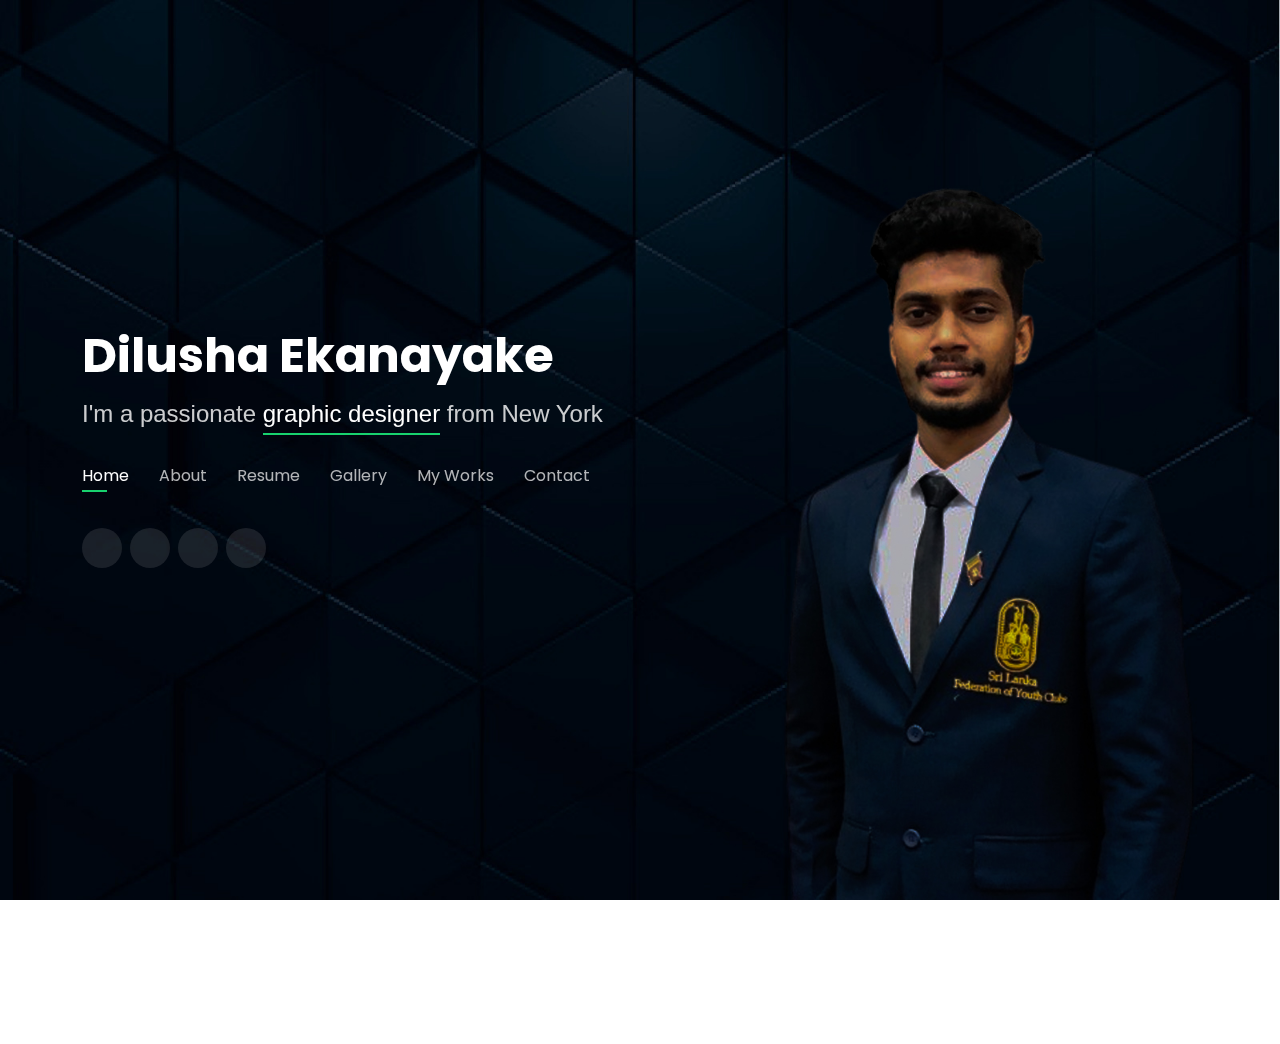
==== commit 277cae0f: "Merge branch 'master' into main" ====
--- a/index.html
+++ b/index.html
@@ -1,4 +1,4 @@
-<!DOCTYPE html>
+<!--<!DOCTYPE html>-->
 <html lang="en">
 <head>
     <meta charset="UTF-8">
@@ -34,8 +34,7 @@
  <link href="assets/img/apple-touch-icon.png" rel="apple-touch-icon">
 
  <!-- Vendor CSS Files -->
- <link href="assets/vendor/bootstrap/css/bootstrap.min.css" rel="stylesheet">
- <link href="assets/vendor/bootstrap-icons/bootstrap-icons.css" rel="stylesheet">
+
  <link href="assets/vendor/boxicons/css/boxicons.min.css" rel="stylesheet">
  <link href="assets/vendor/glightbox/css/glightbox.min.css" rel="stylesheet">
  <link href="assets/vendor/remixicon/remixicon.css" rel="stylesheet">
@@ -71,6 +70,7 @@
 <!--    <div id="preloder">-->
 <!--        <img src="/assets/images/gif/loading.gif" alt="preloder">-->
 <!--    </div>-->
+
 
     <!-- ============== ==============================Header=====================================================   -->
 <!--<header id="header" class="header">-->
@@ -166,6 +166,7 @@
             <div class="row">
                 <div class="col-lg-4" data-aos="fade-right">
                     <img src="assets/img/me.jpg" class="img-fluid" alt="">
+
                 </div>
                 <div class="col-lg-8 pt-4 pt-lg-0 content" data-aos="fade-left">
                     <h3>UI/UX &amp; Graphic Designer</h3>
@@ -295,7 +296,8 @@
                         </ul>
                         </p>
                     </div>
-                </div>
+                </div>    
+
             </div>
 
         </div>
@@ -424,6 +426,7 @@
                                 <a href="assets/img/portfolio/portfolio-3.jpg" data-gallery="portfolioGallery" class="portfolio-lightbox" title="App 2"><i class="bx bx-plus"></i></a>
                                 <a href="https://github.com/dilushaeka/calculator" data-gallery="portfolioDetailsGallery" data-glightbox="type: external" class="portfolio-details-lightbox" title="Portfolio Details"><i class="bx bx-link"></i></a>
                             </div>
+
                         </div>
                     </div>
                 </div>
@@ -466,6 +469,7 @@
                                 <a href="assets/img/portfolio/portfolio-6.jpg" data-gallery="portfolioGallery" class="portfolio-lightbox" title="App 3"><i class="bx bx-plus"></i></a>
                                 <a href="portfolio-details.html" data-gallery="portfolioDetailsGallery" data-glightbox="type: external" class="portfolio-details-lightbox" title="Portfolio Details"><i class="bx bx-link"></i></a>
                             </div>
+
                         </div>
                     </div>
                 </div>
@@ -508,7 +512,7 @@
                                 <a href="assets/img/portfolio/portfolio-9.jpg" data-gallery="portfolioGallery" class="portfolio-lightbox" title="Web 3"><i class="bx bx-plus"></i></a>
                                 <a href="portfolio-details.html" data-gallery="portfolioDetailsGallery" data-glightbox="type: external" class="portfolio-details-lightbox" title="Portfolio Details"><i class="bx bx-link"></i></a>
                             </div>
-                        </div>
+       </div>
                     </div>
                 </div>
 
@@ -597,6 +601,7 @@
                     <div class="text-center"><button type="submit">Send Message</button></div>
                 </form>
 
+
             </div>
         </section><!-- End Contact Section -->
 
@@ -617,6 +622,7 @@
         <script src="assets/vendor/waypoints/noframework.waypoints.js"></script>
         <script src="assets/vendor/php-email-form/validate.js"></script>
 
+
         <script src="https://unpkg.com/typed.js@2.0.16/dist/typed.umd.js"></script>
         <script src="https://smtpjs.com/v3/smtp.js"></script>
 
@@ -628,6 +634,7 @@
         <script src="https://unpkg.com/aos@2.3.1/dist/aos.js"></script>
         <script>
             AOS.init();
+
 
             $(document).ready(()=>{
                 setTimeout(() => {
--- a/css/main.css
+++ b/css/main.css
@@ -298,6 +298,7 @@
   transition: 0.3s;
   z-index: 999;
   margin-top: 0;
+
 }
 
 .navbar-mobile .mobile-nav-toggle {
@@ -594,6 +595,7 @@
   border-left: 2px solid rgba(255, 255, 255, 0.2);
   position: relative;
 }
+
 
 .resume .resume-item h4 {
   line-height: 18px;
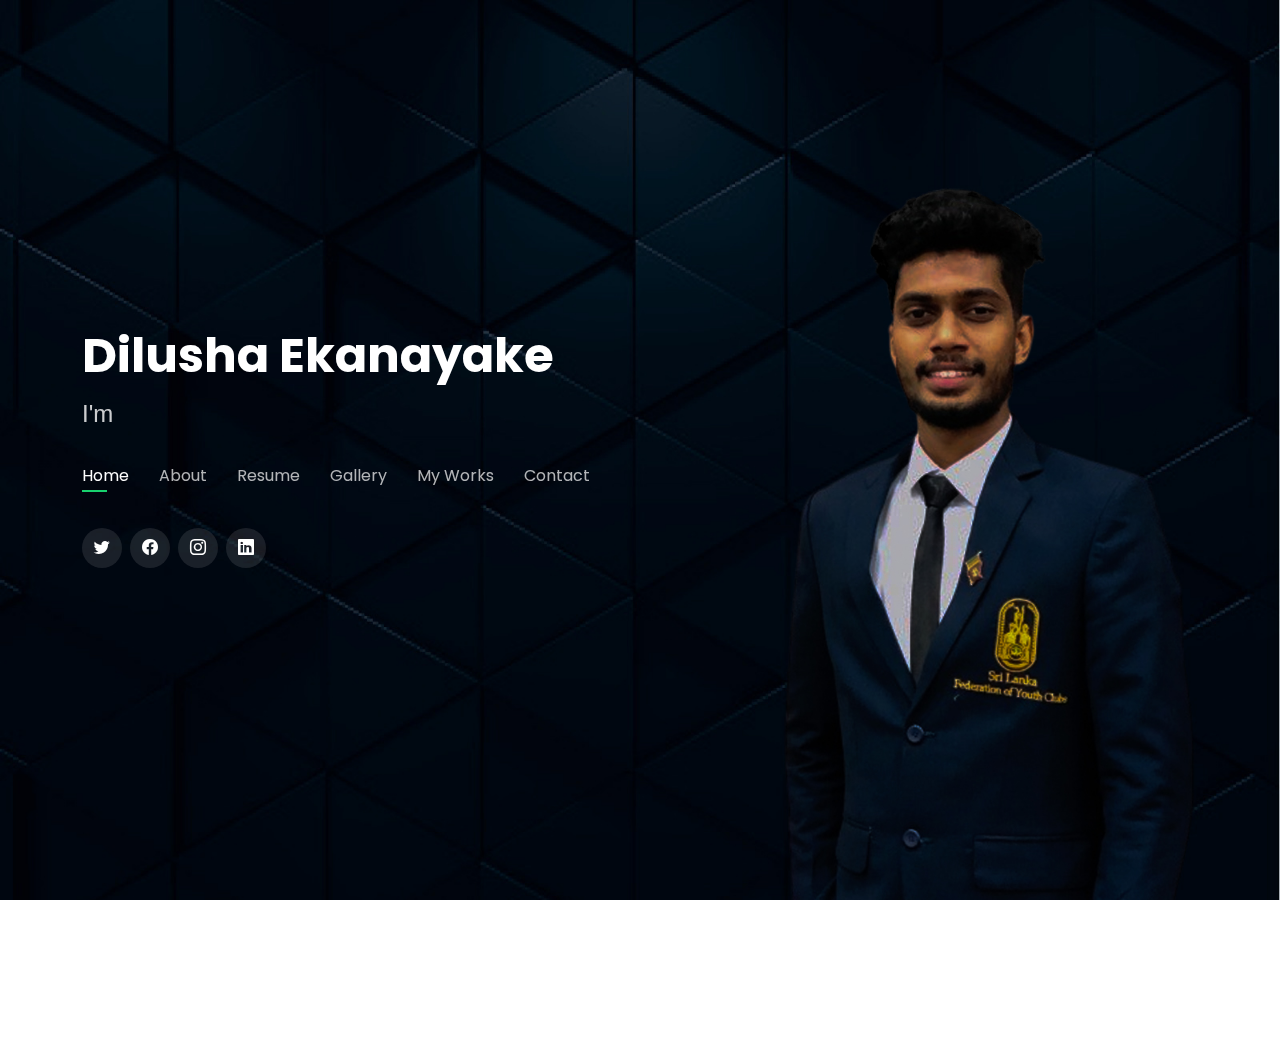
==== commit adba8e67: "fully responsive all" ====
--- a/index.html
+++ b/index.html
@@ -1,4 +1,4 @@
-<!--<!DOCTYPE html>-->
+<!DOCTYPE html>
 <html lang="en">
 <head>
     <meta charset="UTF-8">
@@ -15,64 +15,64 @@
             property="og:description"
             content=" i am dilusha web developer na d software enegineering student"/>
     <meta property="og:title" content="Dilusha's web"/>
- 
-
-     
+
+
+
     <link rel="stylesheet" href="https://cdn.jsdelivr.net/npm/bootstrap@5.3.0-alpha3/dist/css/bootstrap.min.css">
-    
+
     <!-------- google fonts ------>
     <link rel="preconnect" href="https://fonts.googleapis.com">
-<link rel="preconnect" href="https://fonts.gstatic.com" crossorigin>
-<link href="https://fonts.googleapis.com/css2?family=Poppins:wght@600&family=Ubuntu:wght@500&display=swap" rel="stylesheet">
-
-<!----- my css ------>
-<link rel="stylesheet" href="css/main.css">
-<link rel="stylesheet" href="css/preloder.css">
-
- <!-- Favicons -->
- <link href="assets/img/favicon.png" rel="icon">
- <link href="assets/img/apple-touch-icon.png" rel="apple-touch-icon">
-
- <!-- Vendor CSS Files -->
-
- <link href="assets/vendor/boxicons/css/boxicons.min.css" rel="stylesheet">
- <link href="assets/vendor/glightbox/css/glightbox.min.css" rel="stylesheet">
- <link href="assets/vendor/remixicon/remixicon.css" rel="stylesheet">
- <link href="assets/vendor/swiper/swiper-bundle.min.css" rel="stylesheet">
-
-
- <!-- AOS Css -->
- <link href="https://unpkg.com/aos@2.3.1/dist/aos.css" rel="stylesheet">
-
- <!-- link animate.style -->
- <link
-    rel="stylesheet"
-    href="https://cdnjs.cloudflare.com/ajax/libs/animate.css/4.1.1/animate.min.css"
-  />
-
-<!--    hover.css-->
+    <link rel="preconnect" href="https://fonts.gstatic.com" crossorigin>
+    <link href="https://fonts.googleapis.com/css2?family=Poppins:wght@600&family=Ubuntu:wght@500&display=swap" rel="stylesheet">
+
+    <!----- my css ------>
+    <link rel="stylesheet" href="css/main.css">
+    <link rel="stylesheet" href="css/preloder.css">
+
+    <!-- Favicons -->
+    <link href="assets/img/favicon.png" rel="icon">
+    <link href="assets/img/apple-touch-icon.png" rel="apple-touch-icon">
+
+    <!-- Vendor CSS Files -->
+<!--    <link href="js/vendor/bootstrap/css/bootstrap.min.css" rel="stylesheet">-->
+    <link href="assets/vendor/bootstrap-icons/bootstrap-icons.css" rel="stylesheet">
+    <link href="assets/vendor/boxicons/css/boxicons.min.css" rel="stylesheet">
+    <link href="assets/vendor/glightbox/css/glightbox.min.css" rel="stylesheet">
+    <link href="assets/vendor/remixicon/remixicon.css" rel="stylesheet">
+    <link href="assets/vendor/swiper/swiper-bundle.min.css" rel="stylesheet">
+
+
+    <!-- AOS Css -->
+    <link href="https://unpkg.com/aos@2.3.1/dist/aos.css" rel="stylesheet">
+
+    <!-- link animate.style -->
+    <link
+            rel="stylesheet"
+            href="https://cdnjs.cloudflare.com/ajax/libs/animate.css/4.1.1/animate.min.css"
+    />
+
+    <!--    hover.css-->
     <link href="css/hover.css" rel="stylesheet" media="all">
 
 
-  <link href="https://fonts.googleapis.com/icon?family=Material+Icons" rel="stylesheet">
-
-
-  
-  <!-- link pre loder css -->
-  <!-- <link rel="stylesheet" href="/css/preloder.css"> -->
- 
+    <link href="https://fonts.googleapis.com/icon?family=Material+Icons" rel="stylesheet">
+
+
+
+    <!-- link pre loder css -->
+    <!-- <link rel="stylesheet" href="/css/preloder.css"> -->
+
 
 </head>
 <body>
-    
-    
+
+
 
 <!--    <div id="preloder">-->
 <!--        <img src="/assets/images/gif/loading.gif" alt="preloder">-->
 <!--    </div>-->
 
-
-    <!-- ============== ==============================Header=====================================================   -->
+<!-- ============== ==============================Header=====================================================   -->
 <!--<header id="header" class="header">-->
 <!--      &lt;!&ndash; <a href="" class="logo">Dilusha</a>  &ndash;&gt;-->
 <!--    <nav id="navbar" class="navbar">-->
@@ -87,7 +87,7 @@
 <!--        </ul>-->
 <!--    </nav>-->
 <!--</header>-->
-        <!-- End of the header -->
+<!-- End of the header -->
 
 <!-- ======= Header ======= -->
 <header id="header">
@@ -96,7 +96,10 @@
         <h1><a href="index.html">Dilusha Ekanayake</a></h1>
         <!-- Uncomment below if you prefer to use an image logo -->
         <!-- <a href="index.html" class="mr-auto"><img src="assets/img/logo.png" alt="" class="img-fluid"></a> -->
-        <h2>I'm a passionate <span>graphic designer</span> from New York</h2>
+<!--        <h2>I'm a passionate <span>graphic designer</span> from New York</h2>-->
+
+            <h2>I'm <span class="multiple-context"></span></h2>
+
 
         <nav id="navbar" class="navbar">
             <ul>
@@ -122,38 +125,38 @@
     </div>
 </header><!-- End Header -->
 <main>
-<!--        <section class="home" id="home-section">-->
-<!--          <div class="container" id="homeContainer">-->
-<!--            <div class="social-links">-->
-<!--              <a href="#" class="instagram"><i class="bi bi-instagram"></i></a>-->
-<!--              <a href="#" class="facebook"><i class="bi bi-facebook"></i></a>-->
-<!--              <a href="#" class="linkedin"><i class="bi bi-linkedin"></i></a>-->
-<!--              <a href="#" class="twitter"> <i class="bi bi-twitter"></i></a>-->
-<!--            </div>-->
-<!--            <div class="header-title">-->
-<!--              <h2 class="animate__animated animate__bounce__repeat-4">Hello it's Me</h2>-->
-<!--            </div>-->
-<!--              <br>-->
-<!--              <br>-->
-<!--            <div class="name" data-aos="flip-left"data-aos-easing="ease-out-cubic"data-aos-duration="2000">-->
-<!--              <h1>DILUSHA EKANAYAKE</h1>-->
-<!--&lt;!&ndash;              <img src="assets\images\my officia photo png.png" alt="" id="headerPic">&ndash;&gt;-->
-<!--            </div>-->
-<!--            <br>-->
-<!--            &lt;!&ndash; <br>-->
-<!--            <br> &ndash;&gt;-->
-<!--            <div class="intro">-->
-<!--                <h1>I'm <span class="multiple-context"></span></h1>-->
-<!--            </div>-->
-<!--            <div class="hireMe animate__heartBeat animate__repeat-1 ">-->
-<!--              <h1>HIRE Me</h1>-->
-<!--            </div>-->
-<!--          </div>-->
-<!--      </section>  <br> <br> <br> <br> <br> <br>-->
+    <!--        <section class="home" id="home-section">-->
+    <!--          <div class="container" id="homeContainer">-->
+    <!--            <div class="social-links">-->
+    <!--              <a href="#" class="instagram"><i class="bi bi-instagram"></i></a>-->
+    <!--              <a href="#" class="facebook"><i class="bi bi-facebook"></i></a>-->
+    <!--              <a href="#" class="linkedin"><i class="bi bi-linkedin"></i></a>-->
+    <!--              <a href="#" class="twitter"> <i class="bi bi-twitter"></i></a>-->
+    <!--            </div>-->
+    <!--            <div class="header-title">-->
+    <!--              <h2 class="animate__animated animate__bounce__repeat-4">Hello it's Me</h2>-->
+    <!--            </div>-->
+    <!--              <br>-->
+    <!--              <br>-->
+    <!--            <div class="name" data-aos="flip-left"data-aos-easing="ease-out-cubic"data-aos-duration="2000">-->
+    <!--              <h1>DILUSHA EKANAYAKE</h1>-->
+    <!--&lt;!&ndash;              <img src="assets\images\my officia photo png.png" alt="" id="headerPic">&ndash;&gt;-->
+    <!--            </div>-->
+    <!--            <br>-->
+    <!--            &lt;!&ndash; <br>-->
+    <!--            <br> &ndash;&gt;-->
+    <!--            <div class="intro">-->
+    <!--                <h1>I'm <span class="multiple-context"></span></h1>-->
+    <!--            </div>-->
+    <!--            <div class="hireMe animate__heartBeat animate__repeat-1 ">-->
+    <!--              <h1>HIRE Me</h1>-->
+    <!--            </div>-->
+    <!--          </div>-->
+    <!--      </section>  <br> <br> <br> <br> <br> <br>-->
 
 
     <!-- ======================================= about SECTION ================================================== -->
-        <section id="about" class="about">
+    <section id="about" class="about">
 
         <!-- ======= About Me ======= -->
         <div class="about-me container">
@@ -165,11 +168,10 @@
 
             <div class="row">
                 <div class="col-lg-4" data-aos="fade-right">
-                    <img src="assets/img/me.jpg" class="img-fluid" alt="">
-
+                    <img src="assets/images/in-galle-removebg.png" class="img-fluid" alt="">
                 </div>
                 <div class="col-lg-8 pt-4 pt-lg-0 content" data-aos="fade-left">
-                    <h3>UI/UX &amp; Graphic Designer</h3>
+                    <h3>FULL STACK DEVELOPER</h3>
                     <p class="fst-italic">
                         Lorem ipsum dolor sit amet, consectetur adipiscing elit, sed do eiusmod tempor incididunt ut labore et dolore
                         magna aliqua.
@@ -177,22 +179,22 @@
                     <div class="row">
                         <div class="col-lg-6">
                             <ul>
-                                <li><i class="bi bi-chevron-right"></i> <strong>Birthday:</strong> <span>1 May 1995</span></li>
-                                <li><i class="bi bi-chevron-right"></i> <strong>Website:</strong> <span>www.example.com</span></li>
-                                <li><i class="bi bi-chevron-right"></i> <strong>Phone:</strong> <span>+123 456 7890</span></li>
-                                <li><i class="bi bi-chevron-right"></i> <strong>City:</strong> <span>New York, USA</span></li>
+                                <li><i class="bi bi-chevron-right"></i> <strong>Birthday:</strong> <span>20 September 1999</span></li>
+                                <li><i class="bi bi-chevron-right"></i> <strong>Website:</strong> <span>www.dilush.com</span></li>
+                                <li><i class="bi bi-chevron-right"></i> <strong>Contact :</strong> <span> +94702487524</span></li>
+
                             </ul>
                         </div>
                         <div class="col-lg-6">
                             <ul>
-                                <li><i class="bi bi-chevron-right"></i> <strong>Age:</strong> <span>30</span></li>
-                                <li><i class="bi bi-chevron-right"></i> <strong>Degree:</strong> <span>Master</span></li>
-                                <li><i class="bi bi-chevron-right"></i> <strong>PhEmailone:</strong> <span>email@example.com</span></li>
+
+                                <li><i class="bi bi-chevron-right"></i> <strong>Location :</strong> <span>Western Province,Sri Lanka </span></li>
+                                <li><i class="bi bi-chevron-right"></i> <strong>E mail :</strong> <span> dilushaeka99@gmail.com</span></li>
                                 <li><i class="bi bi-chevron-right"></i> <strong>Freelance:</strong> <span>Available</span></li>
                             </ul>
                         </div>
                     </div>
-                    <p>
+                    <p >
                         I’m  Software Engineering Student , Social Worker & Volunteer From Sri Lanka.
                         I Have  Done So Many Social projects and Volunteering Events.Highly Ambitious
                         & Focused Undergraduate in Computer Science.
@@ -228,10 +230,10 @@
             </div><br> <br> <br>
 
         </div><!-- End About Me -->
-      </section>
+    </section>
 
     <!-- ====================================== Resume Section ================================================== -->
-        <section id="resume" class="resume">
+    <section id="resume" class="resume">
         <div class="container">
 
             <div class="section-title">
@@ -241,129 +243,186 @@
 
             <div class="row">
                 <div class="col-lg-6">
-                    <h3 class="resume-title">Sumary</h3>
+                    <h3 class="resume-title">Summary</h3>
                     <div class="resume-item pb-0">
-                        <h4>Alice Barkley</h4>
-                        <p><em>Innovative and deadline-driven Graphic Designer with 3+ years of experience designing and developing user-centered digital/print marketing material from initial concept to final, polished deliverable.</em></p>
-                        <p>
-                        <ul>
-                            <li>Portland par 127,Orlando, FL</li>
-                            <li>(123) 456-7891</li>
-                            <li>alice.barkley@example.com</li>
-                        </ul>
-                        </p>
-                    </div>
+                    <div>
+                        <h4>I.J.S.E -  INSTITUTE OF SOFTWARE  ENGINEERING</h4>
+                        <h5>2022- PRESENT </h5>
+                        <p>GDSE (UG) - GRADUATE DIPLOMA OF SOFTWARE ENGINEERING</p>
+                    </div>
+                    </div>
+
+                    <br>
+
 
                     <h3 class="resume-title">Education</h3>
-                    <div class="resume-item">
-                        <h4>Master of Fine Arts &amp; Graphic Design</h4>
-                        <h5>2015 - 2016</h5>
-                        <p><em>Rochester Institute of Technology, Rochester, NY</em></p>
-                        <p>Qui deserunt veniam. Et sed aliquam labore tempore sed quisquam iusto autem sit. Ea vero voluptatum qui ut dignissimos deleniti nerada porti sand markend</p>
-                    </div>
-                    <div class="resume-item">
-                        <h4>Bachelor of Fine Arts &amp; Graphic Design</h4>
-                        <h5>2010 - 2014</h5>
-                        <p><em>Rochester Institute of Technology, Rochester, NY</em></p>
-                        <p>Quia nobis sequi est occaecati aut. Repudiandae et iusto quae reiciendis et quis Eius vel ratione eius unde vitae rerum voluptates asperiores voluptatem Earum molestiae consequatur neque etlon sader mart dila</p>
-                    </div>
-                </div>
+                    <div class="resume-item pb-0">
+                        <div>
+                            <h4>ADVANCED LEVEL </h4>
+                        </div>
+                        <div>
+                            <h5>2018 </h5>
+                            <P>RAJAPKSE CENTRAL COLLAGE - WEERAKETIYA.</P>
+                        </div>
+                        <div>
+                            <h4>Primary Education</h4>
+                        </div>
+                        <div>
+                            <h4></h4>
+                            <P>ROYAL COLLAGE - EMBILIPITIYA.</P>
+                        </div>
+                    </div>
+                    <br>
+
+                    <!-- VOLUNTEERING experions divition -->
+                    <h3 class="resume-ttle">VOLUNTEERING EXPERIENCE</h3>
+                    <div class="resume-item pb-0">
+                    <div>
+                        <h4>MEMBER  </h4>
+                    </div>
+                    <div>
+                        <h5>2012 - PRESENT</h5>
+                        <p> SRI LANKA FEDERATION OF YOUTH CLUBS </P>
+                    </div>
+                    <div>
+                        <h4>NATIONAL BOARD MEMBER  </h4>
+                    </div>
+                    <div>
+                        <h5>2021 - PRESENT</h5>
+                        <p> SRI LANKA FEDERATION OF YOUTH CLUBS </P>
+                    </div>
+                    </div>
+                </div>
+
+
+                <!--  ==========================================================================================================-->
+
+
                 <div class="col-lg-6">
-                    <h3 class="resume-title">Professional Experience</h3>
-                    <div class="resume-item">
-                        <h4>Senior graphic design specialist</h4>
-                        <h5>2019 - Present</h5>
-                        <p><em>Experion, New York, NY </em></p>
-                        <p>
-                        <ul>
-                            <li>Lead in the design, development, and implementation of the graphic, layout, and production communication materials</li>
-                            <li>Delegate tasks to the 7 members of the design team and provide counsel on all aspects of the project. </li>
-                            <li>Supervise the assessment of all graphic materials in order to ensure quality and accuracy of the design</li>
-                            <li>Oversee the efficient use of production project budgets ranging from $2,000 - $25,000</li>
-                        </ul>
-                        </p>
-                    </div>
-                    <div class="resume-item">
-                        <h4>Graphic design specialist</h4>
-                        <h5>2017 - 2018</h5>
-                        <p><em>Stepping Stone Advertising, New York, NY</em></p>
-                        <p>
-                        <ul>
-                            <li>Developed numerous marketing programs (logos, brochures,infographics, presentations, and advertisements).</li>
-                            <li>Managed up to 5 projects or tasks at a given time while under pressure</li>
-                            <li>Recommended and consulted with clients on the most appropriate graphic design</li>
-                            <li>Created 4+ design presentations and proposals a month for clients and account managers</li>
-                        </ul>
-                        </p>
-                    </div>
-                </div>    
-
-            </div>
+                    <h2 class="resume-title">INTERNATIONAL</h2>
+                    <div class="resume-item pb-0">
+                        <h4 class="resume-ttle">INTERNATIONAL EXPERIENCE</h4>
+                        <div>
+                            <h6> PARTICIPATING FROM  SRI LANKA  </h6>
+                        </div>
+                        <div>
+                            <h5> 2021 </h5>
+                            <P>INTERNATIONAL YOUTH FORUM- RUSSIA  </P>
+                        </div>
+                    </div>
+                    <br>
+
+
+                    <h2 class="resume-tile">SPORT</h2>
+                    <div class="resume-item pb-0">
+                        <h4> CRICKET </h4>
+
+                    <div>
+                        <h5> 2014 </h5>
+                        <P>U-15 NATIONAL CRICKET TEAM- SRI LANKA</P>
+                    </div>
+                    <div>
+                        <h5>2021-2023 </h5>
+                        <P>STATE SERVICES CRICKET TEAM - NATIONAL YOUTH SERVICE COUNCIL </P>
+                    </div>
+                    </div>
+                    <br>
+
+                    <!-- VOLUNTEERING experions divition -->
+                    <h3 class="resume-ttle">VOLUNTEERING EXPERIENCE</h3>
+                    <div class="resume-item pb-0">
+                        <div>
+                            <h4>MEMBER  </h4>
+                        </div>
+                        <div>
+                            <h5>2012 - PRESENT</h5>
+                            <p> SRI LANKA FEDERATION OF YOUTH CLUBS </P>
+                        </div>
+                        <div>
+                            <h4>NATIONAL BOARD MEMBER  </h4>
+                        </div>
+                        <div>
+                            <h5>2021 - PRESENT</h5>
+                            <p> SRI LANKA FEDERATION OF YOUTH CLUBS </P>
+                        </div>
+                    </div>
+                </div>
+            </div>
+
+
+
+
 
         </div>
 
-        </section><!-- End Resume Section -->
+
+        </div> <br> <br>
+        <div class="cv animate__animated animate__shakeX animate__repeat-5"style="background-color: #1a1d20;margin: 10px;padding: 10px; width: fit-content ;margin-left: 400px" >
+            <a href="assets/pdf/Dilusha's.cv.pdf" download="Dilusha's.cv.pdf"><h2>DOWNLOAD MY CV </h2></a>
+        </div>
+
+    </section><!-- End Resume Section -->
 
     <!-- ====================================== Gallery Section ================================================== -->
 
-        <section class="row gallery" id="gallery-section">
-            <div class="container">
-                <div  class="section-title" >
-                    <h2>GALLERY</h2>
-                    <h1>YOU CAN SEE MY GALLERY HERE </h1>
-                </div> <br>  <br> <br>
-                <div class="Box">
-
-                    <div>
-                        <img src="assets\images\volunteer Award.JPG" alt=""  width="500">
-                    </div>
-
-                    <div>
-                        <img src="assets\png\my profile pic.jfif" alt="" width="500" >
-                    </div>
-
-                    <div>
-                        <img src="" alt="" width="500">
-                    </div>
-
-                    <div>
-                        <img src="assets\images\thaipongal.JPG" alt="" width="500">
-                    </div>
-
-                    <div>
-                        <img src="assets\images\internatinal banner.JPG" alt="" width="500">
-                    </div>
-
-                    <div>
-                        <img src="assets\images\side-angle.JPG" alt="side"  width="300">
-                    </div>
-
-                    <div>
-                        <img src="assets\images\volunteer Award.JPG" alt=""  width="500">
-                    </div>
-
-                    <div>
-                        <img src="assets\png\my profile pic.jfif" alt="" width="500" >
-                    </div>
-
-                    <div>
-                        <img src="" alt="" width="500">
-                    </div>
-
-                    <div>
-                        <img src="assets\images\thaipongal.JPG" alt="" width="500">
-                    </div>
-
-                    <div>
-                        <img src="assets\images\internatinal banner.JPG" alt="" width="500">
-                    </div>
-
-                    <div>
-                        <img src="assets\images\side-angle.JPG" alt=""  width="300">
-                    </div>
-                </div>
-            </div>
-        </section> <br> <br> <br> <br> <br> <br>
+    <section class="row gallery" id="gallery-section">
+        <div class="container">
+            <div  class="section-title" >
+                <h2>GALLERY</h2>
+                <h1>YOU CAN SEE MY GALLERY HERE </h1>
+            </div> <br>  <br> <br>
+            <div class="Box">
+
+                <div>
+                    <img src="assets\images\volunteer Award.JPG" alt=""  width="500">
+                </div>
+
+                <div>
+                    <img src="assets\png\my profile pic.jfif" alt="" width="500" >
+                </div>
+
+                <div>
+                    <img src="" alt="" width="500">
+                </div>
+
+                <div>
+                    <img src="assets\images\thaipongal.JPG" alt="" width="500">
+                </div>
+
+                <div>
+                    <img src="assets\images\internatinal banner.JPG" alt="" width="500">
+                </div>
+
+                <div>
+                    <img src="assets\images\side-angle.JPG" alt="side"  width="300">
+                </div>
+
+                <div>
+                    <img src="assets\images\volunteer Award.JPG" alt=""  width="500">
+                </div>
+
+                <div>
+                    <img src="assets\png\my profile pic.jfif" alt="" width="500" >
+                </div>
+
+                <div>
+                    <img src="" alt="" width="500">
+                </div>
+
+                <div>
+                    <img src="assets\images\thaipongal.JPG" alt="" width="500">
+                </div>
+
+                <div>
+                    <img src="assets\images\internatinal banner.JPG" alt="" width="500">
+                </div>
+
+                <div>
+                    <img src="assets\images\side-angle.JPG" alt=""  width="300">
+                </div>
+            </div>
+        </div>
+    </section> <br> <br> <br> <br> <br> <br>
 
 
     <!-- ======= Portfolio Section ======= -->
@@ -395,7 +454,7 @@
                             <h4>UK Tile House</h4>
                             <p>App</p>
                             <div class="portfolio-links">
-                                <a href="assets/img/portfolio/portfolio-1.jpg" data-gallery="portfolioGallery" class="portfolio-lightbox" title="App 1"><i class="bx bx-plus"></i></a>
+<!--                                <a href="assets/img/portfolio/portfolio-1.jpg" data-gallery="portfolioGallery" class="portfolio-lightbox" title="App 1"><i class="bx bx-plus"></i></a>-->
                                 <a href="https://github.com/dilushaeka/UkTileShopManage" data-gallery="portfolioDetailsGallery" data-glightbox="type: external" class="portfolio-details-lightbox" title="Portfolio Details"><i class="bx bx-link"></i></a>
                             </div>
                         </div>
@@ -426,7 +485,6 @@
                                 <a href="assets/img/portfolio/portfolio-3.jpg" data-gallery="portfolioGallery" class="portfolio-lightbox" title="App 2"><i class="bx bx-plus"></i></a>
                                 <a href="https://github.com/dilushaeka/calculator" data-gallery="portfolioDetailsGallery" data-glightbox="type: external" class="portfolio-details-lightbox" title="Portfolio Details"><i class="bx bx-link"></i></a>
                             </div>
-
                         </div>
                     </div>
                 </div>
@@ -469,7 +527,6 @@
                                 <a href="assets/img/portfolio/portfolio-6.jpg" data-gallery="portfolioGallery" class="portfolio-lightbox" title="App 3"><i class="bx bx-plus"></i></a>
                                 <a href="portfolio-details.html" data-gallery="portfolioDetailsGallery" data-glightbox="type: external" class="portfolio-details-lightbox" title="Portfolio Details"><i class="bx bx-link"></i></a>
                             </div>
-
                         </div>
                     </div>
                 </div>
@@ -512,7 +569,7 @@
                                 <a href="assets/img/portfolio/portfolio-9.jpg" data-gallery="portfolioGallery" class="portfolio-lightbox" title="Web 3"><i class="bx bx-plus"></i></a>
                                 <a href="portfolio-details.html" data-gallery="portfolioDetailsGallery" data-glightbox="type: external" class="portfolio-details-lightbox" title="Portfolio Details"><i class="bx bx-link"></i></a>
                             </div>
-       </div>
+                        </div>
                     </div>
                 </div>
 
@@ -530,123 +587,126 @@
         </div>
     </section><!-- End Portfolio Section -->
     <!-- ===================================== Contact Section ================================================== -->
-        <section id="contact" class="contact">
-            <div class="container">
-
-                <div class="section-title">
-                    <h2>Contact</h2>
-                    <p>Contact Me</p>
-                </div>
-
-                <div class="row mt-2">
-
-                    <div class="col-md-6 d-flex align-items-stretch">
-                        <div class="info-box">
-                            <i class="bx bx-map"></i>
-                            <h3>My Address</h3>
-                            <p>A108 Adam Street, New York, NY 535022</p>
-                        </div>
-                    </div>
-
-                    <div class="col-md-6 mt-4 mt-md-0 d-flex align-items-stretch">
-                        <div class="info-box">
-                            <i class="bx bx-share-alt"></i>
-                            <h3>Social Profiles</h3>
-                            <div class="social-links">
-                                <a href="#" class="twitter"><i class="bi bi-twitter"></i></a>
-                                <a href="#" class="facebook"><i class="bi bi-facebook"></i></a>
-                                <a href="#" class="instagram"><i class="bi bi-instagram"></i></a>
-                                <a href="#" class="google-plus"><i class="bi bi-skype"></i></a>
-                                <a href="#" class="linkedin"><i class="bi bi-linkedin"></i></a>
-                            </div>
-                        </div>
-                    </div>
-
-                    <div class="col-md-6 mt-4 d-flex align-items-stretch">
-                        <div class="info-box">
-                            <i class="bx bx-envelope"></i>
-                            <h3>Email Me</h3>
-                            <p>contact@example.com</p>
-                        </div>
-                    </div>
-                    <div class="col-md-6 mt-4 d-flex align-items-stretch">
-                        <div class="info-box">
-                            <i class="bx bx-phone-call"></i>
-                            <h3>Call Me</h3>
-                            <p>+1 5589 55488 55</p>
-                        </div>
-                    </div>
-                </div>
-
-                <form action="forms/contact.php" method="post" role="form" class="php-email-form mt-4">
-                    <div class="row">
-                        <div class="col-md-6 form-group">
-                            <input type="text" name="name" class="form-control" id="name" placeholder="Your Name" required>
-                        </div>
-                        <div class="col-md-6 form-group mt-3 mt-md-0">
-                            <input type="email" class="form-control" name="email" id="email" placeholder="Your Email" required>
-                        </div>
-                    </div>
-                    <div class="form-group mt-3">
-                        <input type="text" class="form-control" name="subject" id="subject" placeholder="Subject" required>
-                    </div>
-                    <div class="form-group mt-3">
-                        <textarea class="form-control" name="message" rows="5" placeholder="Message" required></textarea>
-                    </div>
-                    <div class="my-3">
-                        <div class="loading">Loading</div>
-                        <div class="error-message"></div>
-                        <div class="sent-message">Your message has been sent. Thank you!</div>
-                    </div>
-                    <div class="text-center"><button type="submit">Send Message</button></div>
-                </form>
-
-
-            </div>
-        </section><!-- End Contact Section -->
-
-    </main>
-
-        <footer>
-
-        </footer>
-
-        <script src="/assets/jQuary/jquery-3.6.4.min.js"></script>
-
-        <!-- Vendor JS Files -->
-        <script src="assets/vendor/purecounter/purecounter_vanilla.js"></script>
-        <script src="assets/vendor/bootstrap/js/bootstrap.bundle.min.js"></script>
-        <script src="assets/vendor/glightbox/js/glightbox.min.js"></script>
-        <script src="assets/vendor/isotope-layout/isotope.pkgd.min.js"></script>
-        <script src="assets/vendor/swiper/swiper-bundle.min.js"></script>
-        <script src="assets/vendor/waypoints/noframework.waypoints.js"></script>
-        <script src="assets/vendor/php-email-form/validate.js"></script>
-
-
-        <script src="https://unpkg.com/typed.js@2.0.16/dist/typed.umd.js"></script>
-        <script src="https://smtpjs.com/v3/smtp.js"></script>
-
-
-
-
-        <script src="js/main.js"></script>
-        <!-- AOS JS -->
-        <script src="https://unpkg.com/aos@2.3.1/dist/aos.js"></script>
-        <script>
-            AOS.init();
-
-
-            $(document).ready(()=>{
-                setTimeout(() => {
-                    $("#preloder").css({
-                        display:"none"
-                    });
-                },3000);
+    <section id="contact" class="contact " >
+        <div class="container">
+
+            <div class="section-title">
+                <h2>Contact</h2>
+                <p>Contact Me</p>
+            </div>
+
+            <div class="row mt-2">
+
+                <div class="col-md-6 d-flex align-items-stretch">
+                    <div class="info-box">
+                        <i class="bx bx-map" href="https://www.google.com/maps/@6.7144534,79.9065093,16z"></i>
+                        <h3>My Address</h3>
+
+                        <a href="https://www.google.com/maps/@6.7144534,79.9065093,16z"> Western Province,Colombo</a>
+                    </div>
+                </div>
+
+                <div class="col-md-6 mt-4 mt-md-0 d-flex align-items-stretch">
+                    <div class="info-box">
+                        <i class="bx bx-share-alt"></i>
+                        <h3>Social Profiles</h3>
+                        <div class="social-links">
+                            <a href="#" class="twitter"><i class="bi bi-twitter"></i></a>
+                            <a href="#" class="facebook"><i class="bi bi-facebook"></i></a>
+                            <a href="#" class="instagram"><i class="bi bi-instagram"></i></a>
+                            <a href="#" class="google-plus"><i class="bi bi-skype"></i></a>
+                            <a href="#" class="linkedin"><i class="bi bi-linkedin"></i></a>
+                        </div>
+                    </div>
+                </div>
+
+                <div class="col-md-6 mt-4 d-flex align-items-stretch">
+                    <div class="info-box">
+                        <i class="bx bx-envelope"></i>
+                        <h3>Email Me</h3>
+                        <a href="mailto:dilushaeka99@gmail.com"> dilushaeka99@gmail.com </a>
+                    </div>
+                </div>
+                <div class="col-md-6 mt-4 d-flex align-items-stretch">
+                    <div class="info-box">
+                        <i class="bx bx-phone-call"></i>
+                        <h3>Call Me</h3>
+                        <a href="tel:+94702487524"> +94702487524 </a>
+                    </div>
+                </div>
+            </div>
+
+            <form onsubmit="sendEmail(); reset(); return false">
+<!--                    action="forms/contact.php" -->
+
+<!--            method="post" role="form" -->
+<!--            class="php-email-form mt-4"-->
+
+                <div class="row">
+                    <div class="col-md-6 form-group">
+                        <input type="text" name="name" class="form-control" id="name" placeholder="Your Name" >
+                    </div>
+                    <div class="col-md-6 form-group mt-3 mt-md-0">
+                        <input type="email" class="form-control" name="email" id="email" placeholder="Your Email" >
+                    </div>
+                </div>
+                <div class="form-group mt-3">
+                    <input type="text" class="form-control" name="subject" id="subject" placeholder="Subject" >
+                </div>
+                <div class="form-group mt-3">
+                    <textarea class="form-control" name="message" rows="5" placeholder="Message" required></textarea>
+                </div>
+<!--                <div class="my-3">-->
+<!--                    <div class="loading">Loading</div>-->
+<!--                    <div class="error-message"></div>-->
+<!--                    <div class="sent-message">Your message has been sent. Thank you!</div>-->
+<!--                </div>-->
+                <div class="text-center"><button type="submit">Send Message</button></div>
+            </form>
+
+        </div>
+    </section><!-- End Contact Section -->
+
+</main>
+
+<footer>
+
+</footer>
+
+<script src="/assets/jQuary/jquery-3.6.4.min.js"></script>
+
+<!-- Vendor JS Files -->
+<script src="assets/vendor/purecounter/purecounter_vanilla.js"></script>
+<script src="assets/vendor/bootstrap/js/bootstrap.bundle.min.js"></script>
+<script src="assets/vendor/glightbox/js/glightbox.min.js"></script>
+<script src="assets/vendor/isotope-layout/isotope.pkgd.min.js"></script>
+<script src="assets/vendor/swiper/swiper-bundle.min.js"></script>
+<script src="assets/vendor/waypoints/noframework.waypoints.js"></script>
+<script src="assets/vendor/php-email-form/validate.js"></script>
+
+<script src="https://unpkg.com/typed.js@2.0.16/dist/typed.umd.js"></script>
+<script src="https://smtpjs.com/v3/smtp.js"></script>
+
+
+
+
+<script src="js/main.js"></script>
+<!-- AOS JS -->
+<script src="https://unpkg.com/aos@2.3.1/dist/aos.js"></script>
+<script>
+    AOS.init();
+
+    $(document).ready(()=>{
+        setTimeout(() => {
+            $("#preloder").css({
+                display:"none"
             });
-
-
-
-        </script>
+        },3000);
+    });
+
+
+
+</script>
 
 
 </body>
--- a/css/main.css
+++ b/css/main.css
@@ -298,7 +298,6 @@
   transition: 0.3s;
   z-index: 999;
   margin-top: 0;
-
 }
 
 .navbar-mobile .mobile-nav-toggle {
@@ -595,7 +594,6 @@
   border-left: 2px solid rgba(255, 255, 255, 0.2);
   position: relative;
 }
-
 
 .resume .resume-item h4 {
   line-height: 18px;
@@ -1027,7 +1025,7 @@
   padding: 12px 15px;
 }
 
-.contact .php-email-form button[type=submit] {
+.contact .php-email-form button {
   background: #18d26e;
   border: 0;
   padding: 10px 30px;
@@ -1036,7 +1034,7 @@
   border-radius: 4px;
 }
 
-.contact .php-email-form button[type=submit]:hover {
+.contact .php-email-form button:hover {
   background: #15bb62;
 }
 
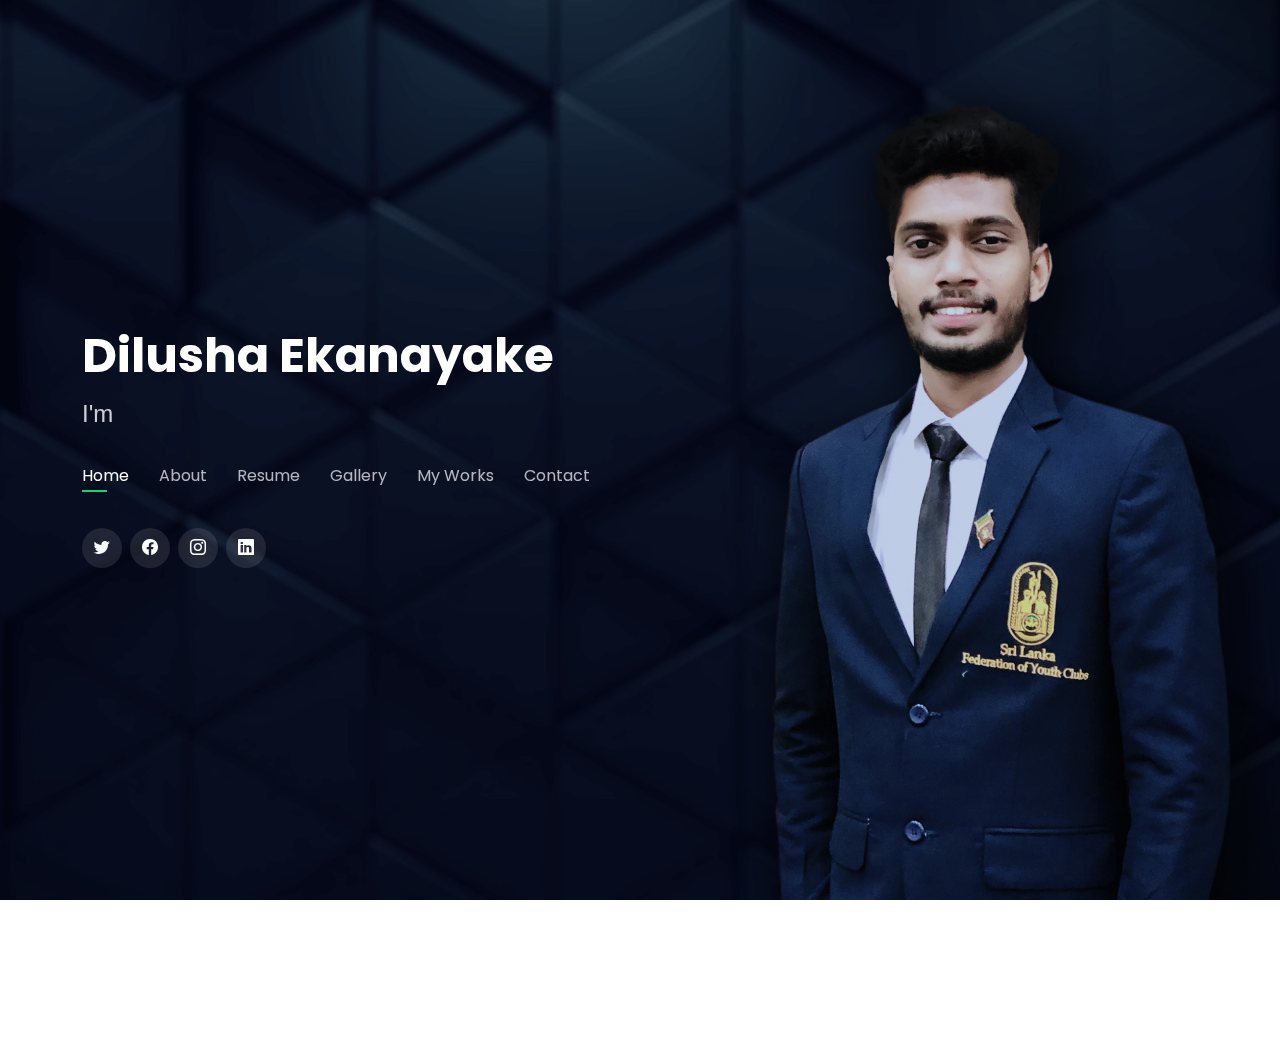
==== commit aa0e4937: "fixed About section" ====
--- a/index.html
+++ b/index.html
@@ -173,9 +173,8 @@
                 <div class="col-lg-8 pt-4 pt-lg-0 content" data-aos="fade-left">
                     <h3>FULL STACK DEVELOPER</h3>
                     <p class="fst-italic">
-                        Lorem ipsum dolor sit amet, consectetur adipiscing elit, sed do eiusmod tempor incididunt ut labore et dolore
-                        magna aliqua.
-                    </p>
+
+                    </p> <br>   <br>  <br>
                     <div class="row">
                         <div class="col-lg-6">
                             <ul>
@@ -205,7 +204,8 @@
                 </div>
             </div>
 
-            <div class="row tech-main-div"> +
+            <br><br><br>
+            <div class="row tech-main-div">
 
                 <div><h2>Here's</h2></div>
                 <div><h1>Technologies</h1></div>
@@ -216,7 +216,7 @@
                     <div class="tech-img"><img  src="assets\png\java.png" alt="java-png"><span></span></div>
                     <div class="tech-img"><img  src="assets\png\hibernate-icon-0.jpg" alt="hiber-png"><span></span></div>
                     <div class="tech-img"><img  src="assets\png\html-5.png" alt="html-png"></div>
-                    <div class="tech-img"><img  src="assets\png\github-mark-white.png" alt="css-png" style="background-color: black;"><span>CSS</span></div>
+                    <div class="tech-img"><img  src="assets\png\github-mark-white.png" alt="css-png" style="background-color: black;"><span></span></div>
                     <div class="tech-img"><img  src="assets\png\logo-mysql-170x115.png" alt="java-png"><span></span></div>
                     <div class="tech-img"><img  src="assets\png\figma.png" alt="hiber-png"><span></span></div>
                     <div class="tech-img"><img  src="assets\png\javaScript.png" alt="html-png"></div>
@@ -227,6 +227,8 @@
 
 
                 </div>
+
+
             </div><br> <br> <br>
 
         </div><!-- End About Me -->
@@ -349,15 +351,11 @@
                 </div>
             </div>
 
-
-
-
-
-        </div>
+<!--        </div>-->
 
 
         </div> <br> <br>
-        <div class="cv animate__animated animate__shakeX animate__repeat-5"style="background-color: #1a1d20;margin: 10px;padding: 10px; width: fit-content ;margin-left: 400px" >
+        <div class="cv animate__animated animate__shakeX animate__repeat-5"style="background-color: #1a1d20; margin:auto ;padding: 10px; width: fit-content ;left:0; right: 0; top:0;bottom: 0;" >
             <a href="assets/pdf/Dilusha's.cv.pdf" download="Dilusha's.cv.pdf"><h2>DOWNLOAD MY CV </h2></a>
         </div>
 
@@ -366,62 +364,71 @@
     <!-- ====================================== Gallery Section ================================================== -->
 
     <section class="row gallery" id="gallery-section">
-        <div class="container">
-            <div  class="section-title" >
-                <h2>GALLERY</h2>
-                <h1>YOU CAN SEE MY GALLERY HERE </h1>
-            </div> <br>  <br> <br>
-            <div class="Box">
-
-                <div>
-                    <img src="assets\images\volunteer Award.JPG" alt=""  width="500">
-                </div>
-
-                <div>
-                    <img src="assets\png\my profile pic.jfif" alt="" width="500" >
-                </div>
-
-                <div>
-                    <img src="" alt="" width="500">
-                </div>
-
-                <div>
-                    <img src="assets\images\thaipongal.JPG" alt="" width="500">
-                </div>
-
-                <div>
-                    <img src="assets\images\internatinal banner.JPG" alt="" width="500">
-                </div>
-
-                <div>
-                    <img src="assets\images\side-angle.JPG" alt="side"  width="300">
-                </div>
-
-                <div>
-                    <img src="assets\images\volunteer Award.JPG" alt=""  width="500">
-                </div>
-
-                <div>
-                    <img src="assets\png\my profile pic.jfif" alt="" width="500" >
-                </div>
-
-                <div>
-                    <img src="" alt="" width="500">
-                </div>
-
-                <div>
-                    <img src="assets\images\thaipongal.JPG" alt="" width="500">
-                </div>
-
-                <div>
-                    <img src="assets\images\internatinal banner.JPG" alt="" width="500">
-                </div>
-
-                <div>
-                    <img src="assets\images\side-angle.JPG" alt=""  width="300">
-                </div>
-            </div>
-        </div>
+
+        <!-- ======= Testimonials ======= -->
+        <div class="testimonials container">
+
+            <div class="section-title">
+                <h2>Gallery</h2>
+                <p>Check Gallery Items</p>
+            </div>
+            <br><br><br><br>
+            <div class="testimonials-slider swiper" data-aos="fade-up" data-aos-delay="100">
+                <div class="swiper-wrapper">
+
+                    <div class="swiper-slide">
+                        <div class="testimonial-item">
+                            <img src="assets\images\volunteer Award.JPG" alt=""  height="500">
+                        </div>
+                    </div><!-- End testimonial item -->
+
+                    <div class="swiper-slide">
+                        <div class="testimonial-item">
+                            <img src="assets\png\my profile pic.jfif" alt="" width="400" height="500">
+                        </div>
+                    </div><!-- End testimonial item -->
+
+                    <div class="swiper-slide">
+                        <div class="testimonial-item">
+                            <img src="assets\images\thaipongal.JPG" alt="" width="400" height="500">
+                        </div>
+                    </div><!-- End testimonial item -->
+
+                    <div class="swiper-slide">
+                        <div class="testimonial-item">
+                            <img src="assets\images\internatinal banner.JPG" alt="" width="400" height="500">
+                        </div>
+                    </div><!-- End testimonial item -->
+
+                    <div class="swiper-slide">
+                        <div class="testimonial-item">
+                            <img src="assets\images\side-angle.JPG" alt="side"  width="400" height="500">
+                        </div>
+                    </div><!-- End testimonial item -->
+
+                    <div class="swiper-slide">
+                        <div class="testimonial-item">
+                            <img src="assets/images/with-national.JPG" alt="side" width="400" height="500">
+                        </div>
+                    </div><!-- End testimonial item -->
+
+                    <div class="swiper-slide">
+                        <div class="testimonial-item">
+                            <img src="assets/images/in-galle.JPG" alt="side" width="400" height="500">
+                        </div>
+                    </div><!-- End testimonial item -->
+
+                </div>
+                <div class="swiper-pagination">
+
+                </div>
+            </div>
+
+            <div class="owl-carousel testimonials-carousel">
+
+            </div>
+
+        </div><!-- End Testimonials  -->
     </section> <br> <br> <br> <br> <br> <br>
 
 
@@ -430,8 +437,7 @@
         <div class="container">
 
             <div class="section-title">
-                <h2>Portfolio</h2>
-                <p>My Works</p>
+                <h2>My Works</h2>
             </div>
 
             <div class="row">
@@ -577,12 +583,11 @@
 
         </div>
 
-        <div> <br> <br> <br> <br> <br>
+        <div class="cv animate__animated animate__shakeX animate__repeat-5"style="background-color: #1a1d20; margin:auto ;padding: 10px; width: fit-content ;left:0; right: 0; top:0;bottom: 0;" > <br> <br> <br> <br> <br>
             <h1>
-                <a class="hireMe animate__heartBeat animate__repeat-1 " style="color: #76078f; background-color: #29cc61; width: fit-content; padding: 14px; text-decoration: none; animation-name: hire;
-                      animation-duration: 0.5s;
-
-                      animation-iteration-count: infinite;" href="https://medium.com/@dilushaeka99">Click Here to My Blog site</a>
+                <a class="hireMe animate__heartBeat animate__repeat-1 " style="color: #76078f;  background-color: #29cc61; width: fit-content; padding: 14px; text-decoration: none; animation-name: hire;
+                      animation-duration: 0.5s;animation-iteration-count: infinite;" href="https://medium.com/@dilushaeka99">Click Here to My Blog site
+                </a>
             </h1>
         </div>
     </section><!-- End Portfolio Section -->
--- a/css/main.css
+++ b/css/main.css
@@ -11,7 +11,7 @@
 --------------------------------------------------------------*/
 body {
   font-family: "Open Sans", sans-serif;
-  background-color: #040404;
+  /*background-color: #040404;*/
   color: #fff;
   position: relative;
   background: transparent;
@@ -20,11 +20,11 @@
 body::before {
   content: "";
   position: fixed;
-  background: #040404 url("../assets/images/bg.jpg") top right no-repeat;
-  background-size: cover;
+  background: #040404 url("../assets/images/dilusha-1.jpg") top right no-repeat;
+  background-size:cover;
   left: 0;
   right: 0;
-  top: 0;
+  top: 0px;
   height: 100vh;
   z-index: -1;
 }
@@ -440,7 +440,7 @@
 
 /*=========== tech div =============*/
 .tech-main-div>div>h1{
-  color: rgb(173, 9, 171);
+  color: #18d26e;
   font-weight: bolder;
   font-size: 5rem;
 }
@@ -455,14 +455,20 @@
 /*  width: 100vw;*/
 /*}*/
 .tech-img>img{
-  width: 10vw;
-  height: 10vw;
+  width: 7vw;
+  height: 8vw;
+  margin-bottom: 30px;
+  background-color: #D9D9D9;
+  padding: 15px;
+  border-radius: 10px;
 }
 
 .tech-div{
-  display: grid;
-  gap: 20px;
-  grid-template-columns: auto auto auto auto;
+  /*display: flex;*/
+  /*flex-direction: row;*/
+  column-count: 6;
+  gap: 10px;
+  /*grid-template-columns: auto auto auto auto;*/
   justify-content: center;
 }
 
@@ -644,12 +650,98 @@
 ---------------------------------------------------------------------------- */
 
 .Box{
-  display: grid;
-  grid-template-columns: auto auto auto;
-  grid-row: auto;
-  gap: 20px;
-
-
+  /*display: grid;*/
+  /*grid-template-columns: auto auto auto;*/
+  /*grid-row: auto;*/
+  gap: 10px;
+
+
+}
+
+/*--------------------------------------------------------------
+# Testimonials
+--------------------------------------------------------------*/
+.testimonials .testimonials-carousel,
+.testimonials .testimonials-slider {
+  overflow: hidden;
+}
+
+.testimonials .testimonial-item {
+  box-sizing: content-box;
+  min-height: 320px;
+  margin: auto;
+  left: 0;
+  right: 0;
+  top: 0;
+  bottom: 0;
+}
+
+.testimonials .testimonial-item .testimonial-img {
+  width: 90px;
+  border-radius: 50%;
+  margin: -40px 0 0 40px;
+  position: relative;
+  z-index: 2;
+  border: 6px solid rgba(255, 255, 255, 0.12);
+}
+
+.testimonials .testimonial-item h3 {
+  font-size: 18px;
+  font-weight: bold;
+  margin: 10px 0 5px 45px;
+  color: #fff;
+}
+
+.testimonials .testimonial-item h4 {
+  font-size: 14px;
+  color: #999;
+  margin: 0 0 0 45px;
+}
+
+.testimonials .testimonial-item .quote-icon-left,
+.testimonials .testimonial-item .quote-icon-right {
+  color: rgba(255, 255, 255, 0.25);
+  font-size: 26px;
+}
+
+.testimonials .testimonial-item .quote-icon-left {
+  display: inline-block;
+  left: -5px;
+  position: relative;
+}
+
+.testimonials .testimonial-item .quote-icon-right {
+  display: inline-block;
+  right: -5px;
+  position: relative;
+  top: 10px;
+}
+
+/*.testimonials .testimonial-item p {*/
+/*  font-style: italic;*/
+/*  margin: 0 15px 0 15px;*/
+/*  padding: 20px 20px 60px 20px;*/
+/*  background: rgba(255, 255, 255, 0.1);*/
+/*  position: relative;*/
+/*  border-radius: 6px;*/
+/*  position: relative;*/
+/*  z-index: 1;*/
+/*}*/
+
+.testimonials .swiper-pagination {
+  margin-top: 20px;
+  position: relative;
+}
+
+.testimonials .swiper-pagination .swiper-pagination-bullet {
+  width: 12px;
+  height: 12px;
+  opacity: 1;
+  background-color: rgba(255, 255, 255, 0.3);
+}
+
+.testimonials .swiper-pagination .swiper-pagination-bullet-active {
+  background-color: #18d26e;
 }
 
 
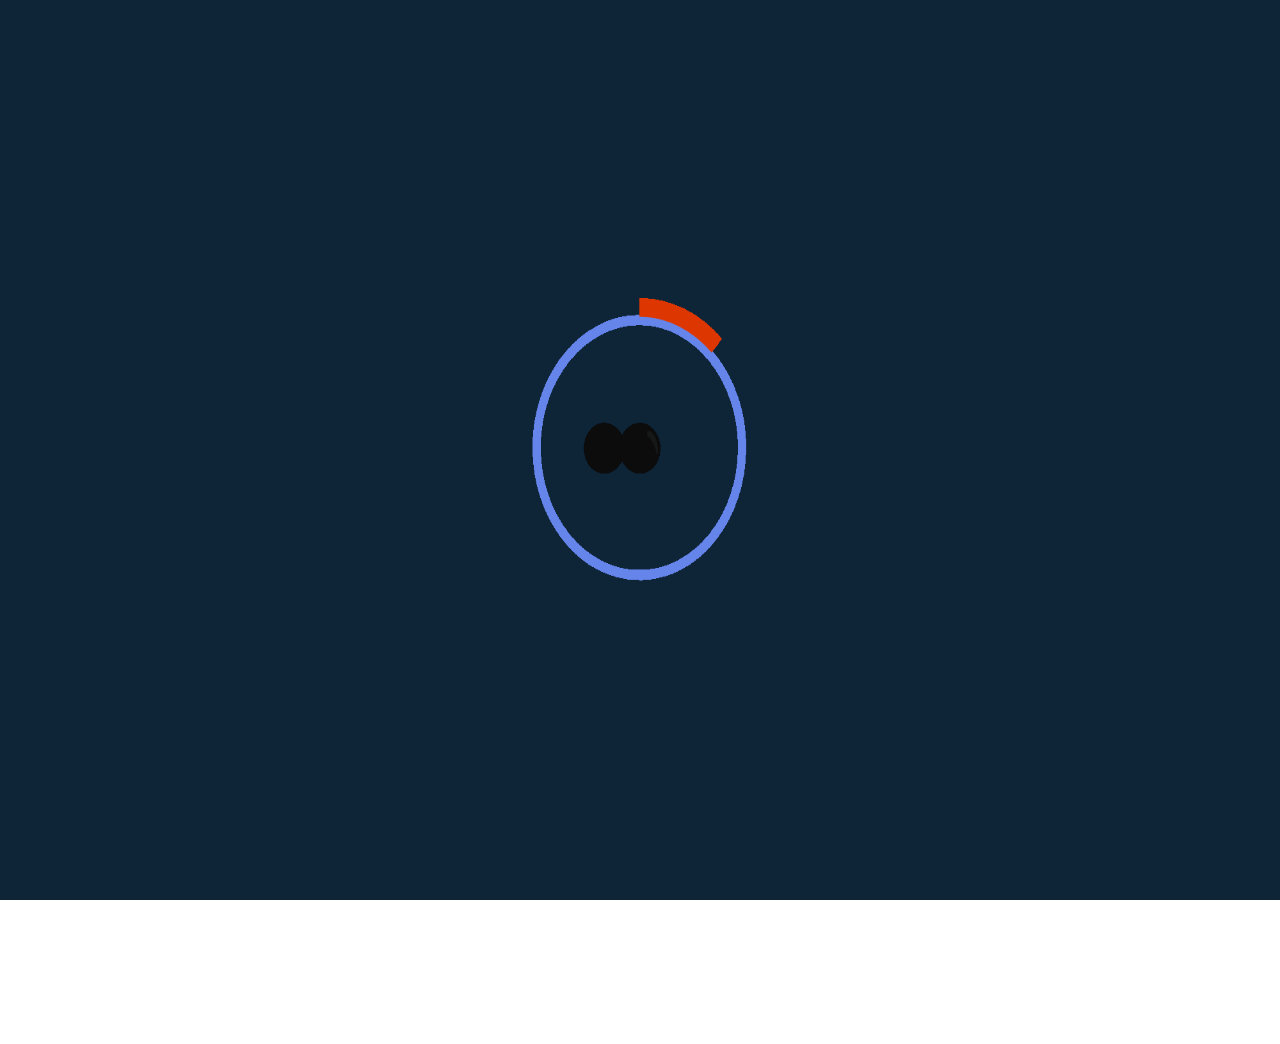
==== commit afe1899b: "edited html about" ====
--- a/index.html
+++ b/index.html
@@ -60,7 +60,7 @@
 
 
     <!-- link pre loder css -->
-    <!-- <link rel="stylesheet" href="/css/preloder.css"> -->
+     <link rel="stylesheet" href="/css/preloder.css">
 
 
 </head>
@@ -68,26 +68,10 @@
 
 
 
-<!--    <div id="preloder">-->
-<!--        <img src="/assets/images/gif/loading.gif" alt="preloder">-->
-<!--    </div>-->
-
-<!-- ============== ==============================Header=====================================================   -->
-<!--<header id="header" class="header">-->
-<!--      &lt;!&ndash; <a href="" class="logo">Dilusha</a>  &ndash;&gt;-->
-<!--    <nav id="navbar" class="navbar">-->
-<!--        <img class="hamburger"  src="assets/icons/icons8-hamburger-button-50.png" alt="ham">-->
-<!--        <ul class="nav-list">-->
-<!--            <li class="nav-item"><a class="nav-link " href="#home-section">Home</a></li>-->
-<!--            <li class="nav-item"><a class="nav-link" href="#about" >About</a></li>-->
-<!--            <li class="nav-item"><a class="nav-link" href="#resume" >Resume </a></li>-->
-<!--            <li class="nav-item"><a class="nav-link" href="#gallery-section">Gallery</a></li>-->
-<!--            <li class="nav-item"><a class="nav-link" href="#portfolio" >My work</a></li>-->
-<!--            <li class="nav-item"><a href="#contact" >Contact</a></li>-->
-<!--        </ul>-->
-<!--    </nav>-->
-<!--</header>-->
-<!-- End of the header -->
+    <div id="preloder">
+        <img src="/assets/images/gif/loading.gif" alt="preloder">
+    </div>
+
 
 <!-- ======= Header ======= -->
 <header id="header">
@@ -125,34 +109,7 @@
     </div>
 </header><!-- End Header -->
 <main>
-    <!--        <section class="home" id="home-section">-->
-    <!--          <div class="container" id="homeContainer">-->
-    <!--            <div class="social-links">-->
-    <!--              <a href="#" class="instagram"><i class="bi bi-instagram"></i></a>-->
-    <!--              <a href="#" class="facebook"><i class="bi bi-facebook"></i></a>-->
-    <!--              <a href="#" class="linkedin"><i class="bi bi-linkedin"></i></a>-->
-    <!--              <a href="#" class="twitter"> <i class="bi bi-twitter"></i></a>-->
-    <!--            </div>-->
-    <!--            <div class="header-title">-->
-    <!--              <h2 class="animate__animated animate__bounce__repeat-4">Hello it's Me</h2>-->
-    <!--            </div>-->
-    <!--              <br>-->
-    <!--              <br>-->
-    <!--            <div class="name" data-aos="flip-left"data-aos-easing="ease-out-cubic"data-aos-duration="2000">-->
-    <!--              <h1>DILUSHA EKANAYAKE</h1>-->
-    <!--&lt;!&ndash;              <img src="assets\images\my officia photo png.png" alt="" id="headerPic">&ndash;&gt;-->
-    <!--            </div>-->
-    <!--            <br>-->
-    <!--            &lt;!&ndash; <br>-->
-    <!--            <br> &ndash;&gt;-->
-    <!--            <div class="intro">-->
-    <!--                <h1>I'm <span class="multiple-context"></span></h1>-->
-    <!--            </div>-->
-    <!--            <div class="hireMe animate__heartBeat animate__repeat-1 ">-->
-    <!--              <h1>HIRE Me</h1>-->
-    <!--            </div>-->
-    <!--          </div>-->
-    <!--      </section>  <br> <br> <br> <br> <br> <br>-->
+
 
 
     <!-- ======================================= about SECTION ================================================== -->
@@ -355,7 +312,7 @@
 
 
         </div> <br> <br>
-        <div class="cv animate__animated animate__shakeX animate__repeat-5"style="background-color: #1a1d20; margin:auto ;padding: 10px; width: fit-content ;left:0; right: 0; top:0;bottom: 0;" >
+        <div class="cv animate__animated animate__shakeX animate__repeat-5" style="background-color: #1a1d20; margin:auto ;padding: 10px; width: fit-content; left:0; right: 0; top:0; bottom: 0;" >
             <a href="assets/pdf/Dilusha's.cv.pdf" download="Dilusha's.cv.pdf"><h2>DOWNLOAD MY CV </h2></a>
         </div>
 
@@ -642,10 +599,7 @@
             </div>
 
             <form onsubmit="sendEmail(); reset(); return false">
-<!--                    action="forms/contact.php" -->
-
-<!--            method="post" role="form" -->
-<!--            class="php-email-form mt-4"-->
+
 
                 <div class="row">
                     <div class="col-md-6 form-group">
@@ -661,11 +615,7 @@
                 <div class="form-group mt-3">
                     <textarea class="form-control" name="message" rows="5" placeholder="Message" required></textarea>
                 </div>
-<!--                <div class="my-3">-->
-<!--                    <div class="loading">Loading</div>-->
-<!--                    <div class="error-message"></div>-->
-<!--                    <div class="sent-message">Your message has been sent. Thank you!</div>-->
-<!--                </div>-->
+
                 <div class="text-center"><button type="submit">Send Message</button></div>
             </form>
 
--- a/css/main.css
+++ b/css/main.css
@@ -464,8 +464,7 @@
 }
 
 .tech-div{
-  /*display: flex;*/
-  /*flex-direction: row;*/
+
   column-count: 6;
   gap: 10px;
   /*grid-template-columns: auto auto auto auto;*/
